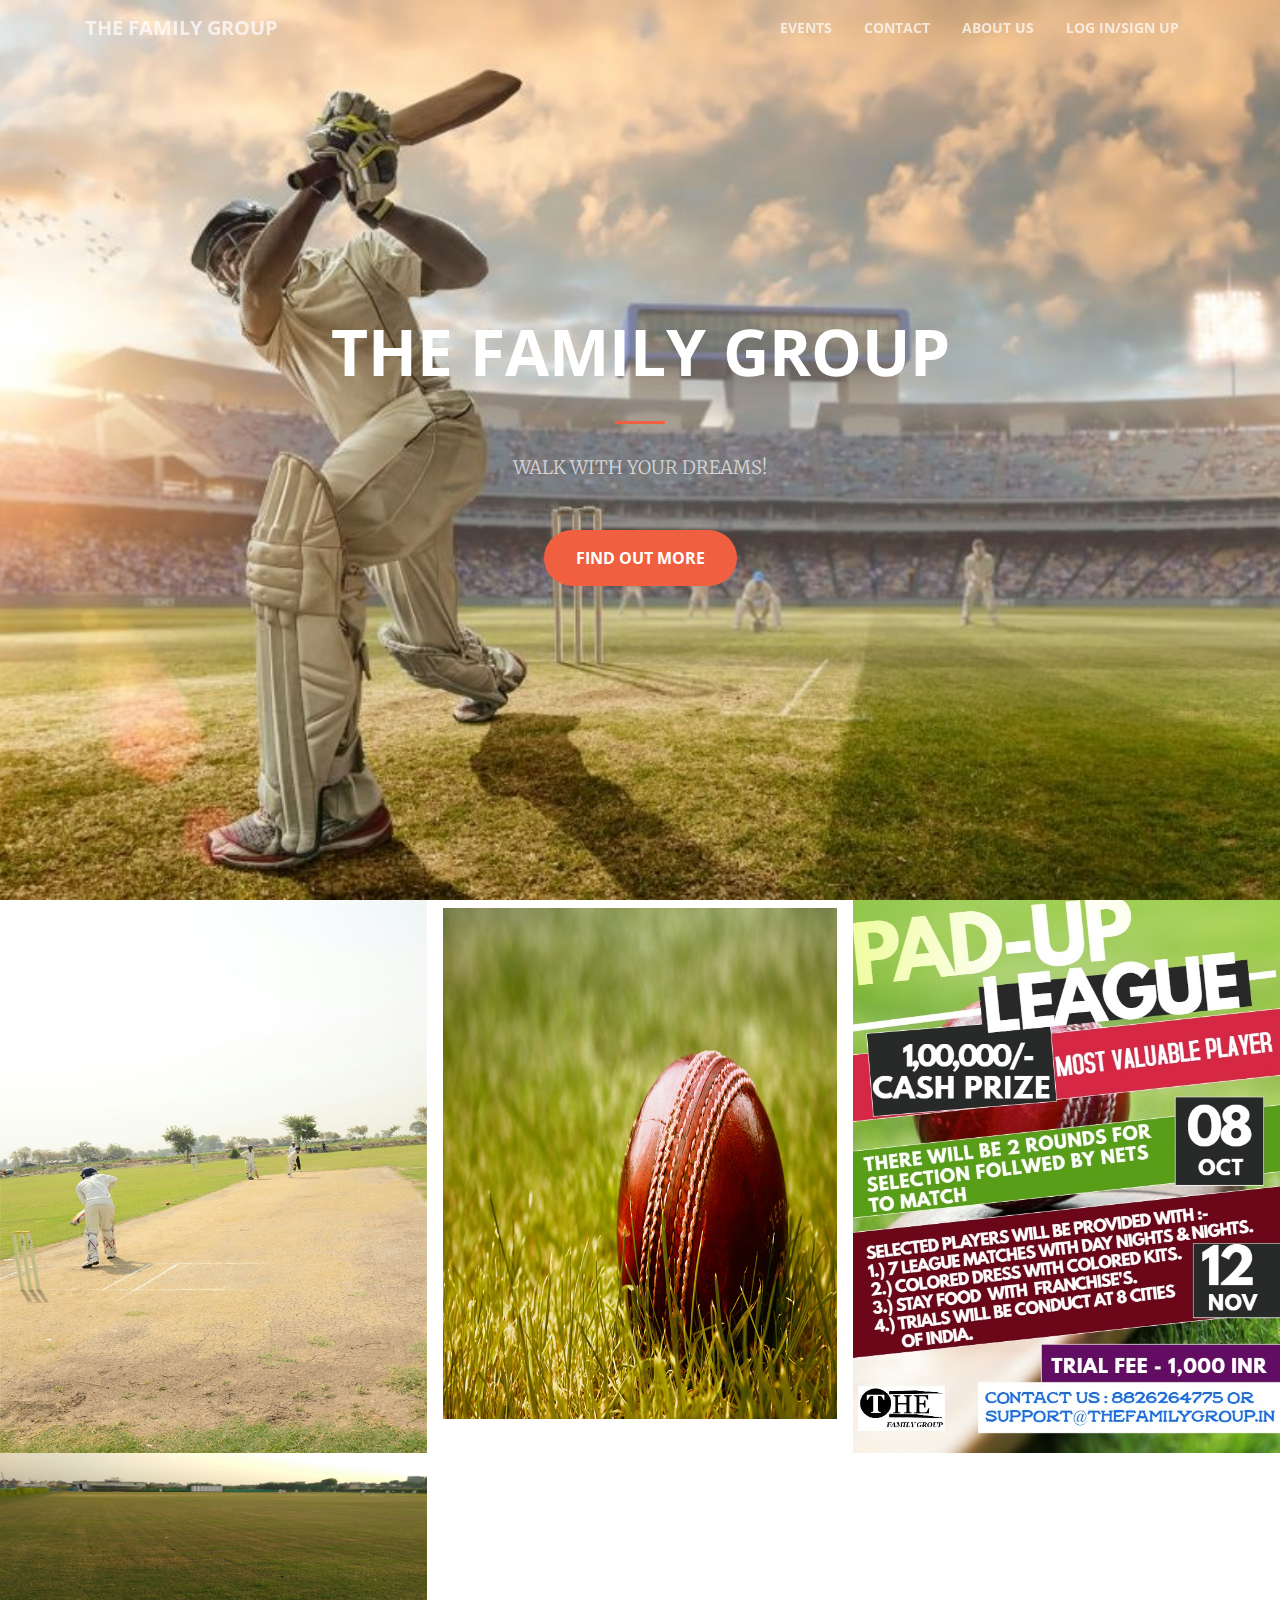
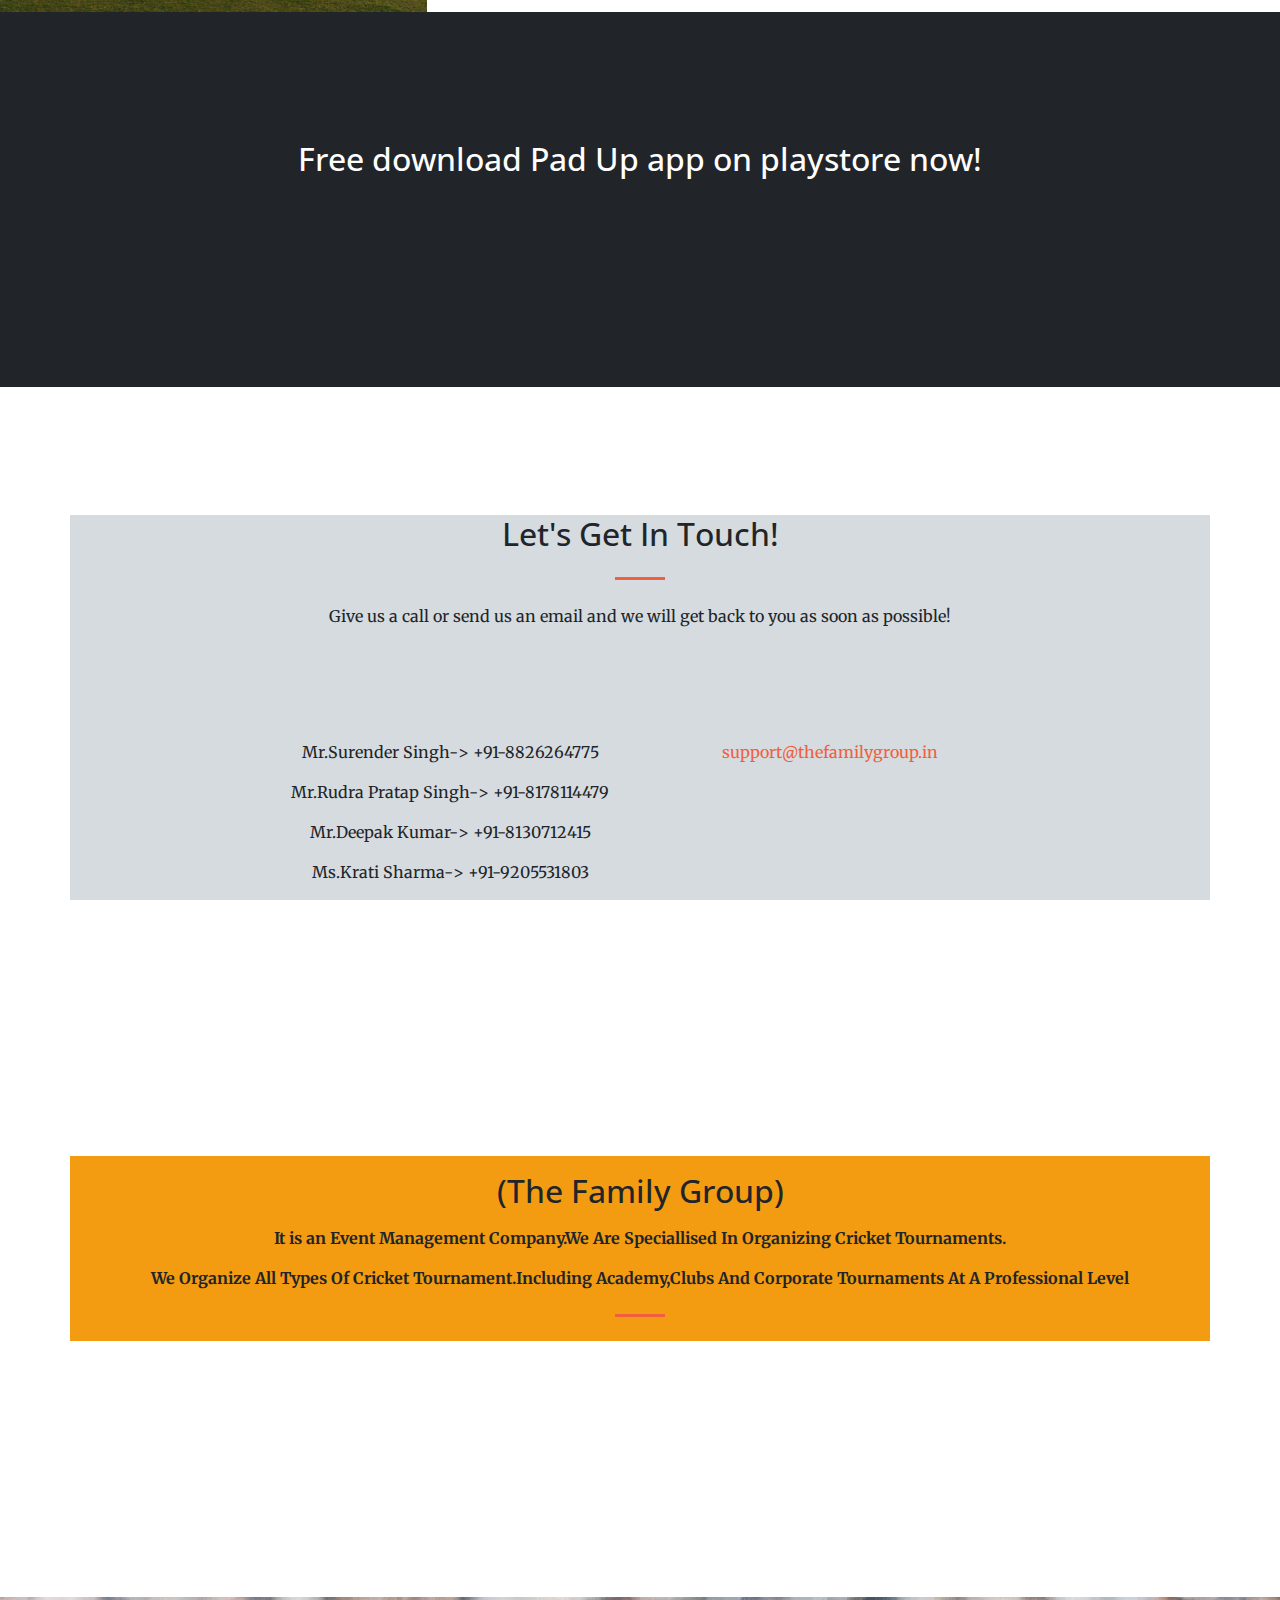
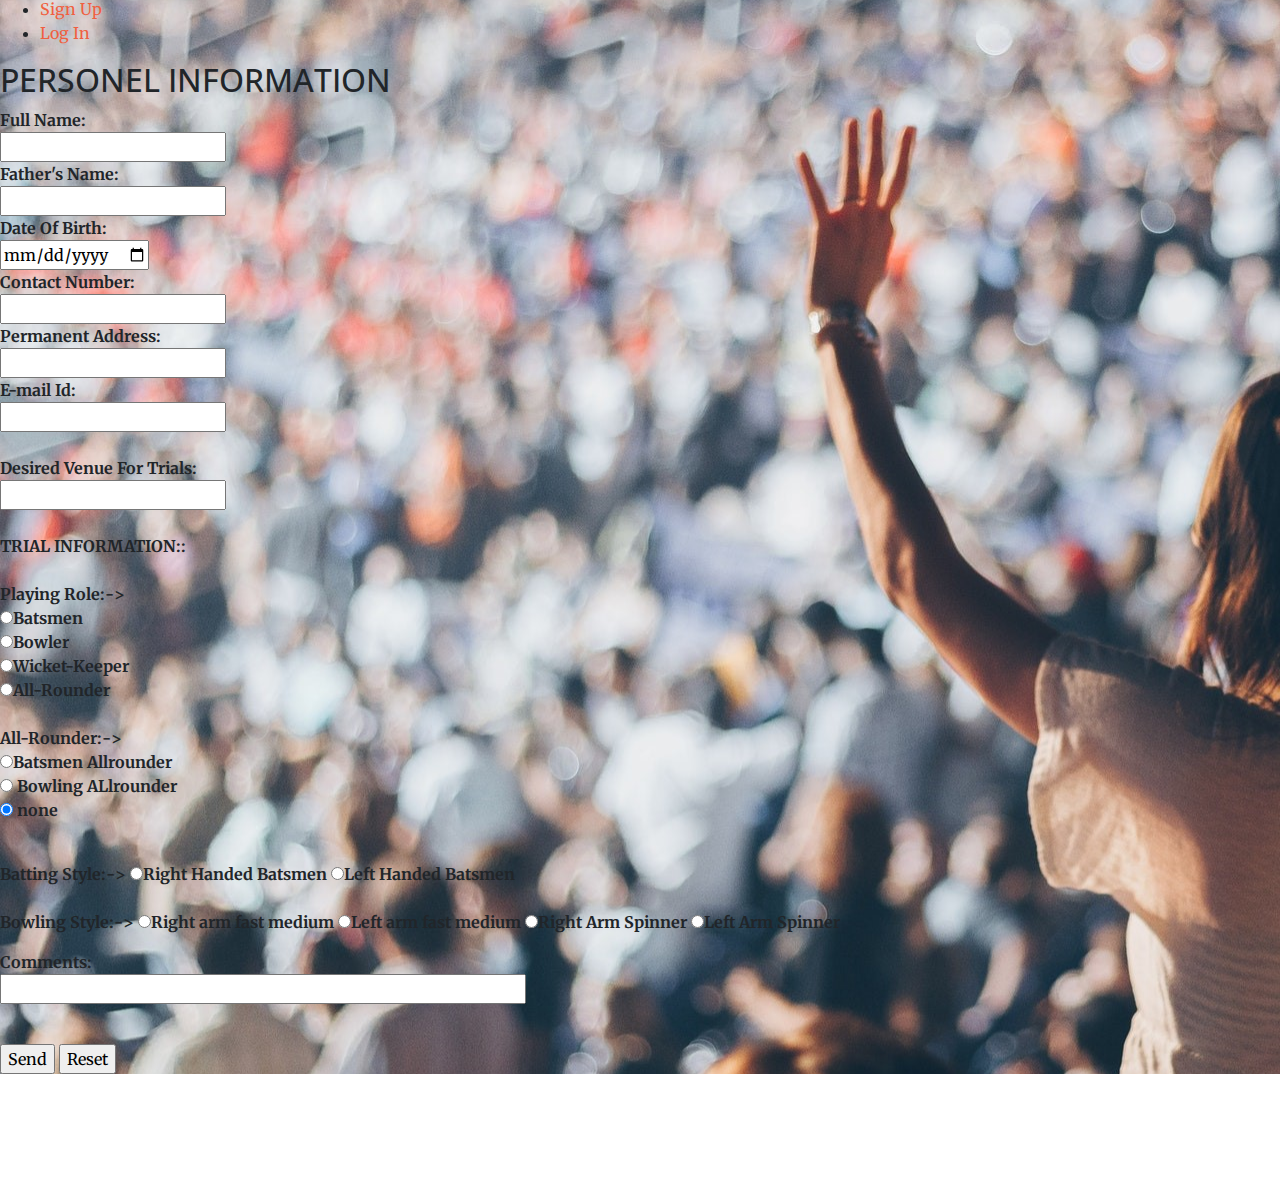
==== index.html @ 202bc067 "siteanalytics" ====
<!DOCTYPE html>
<html lang="en">

  <head>
  <!-- Global site tag (gtag.js) - Google Analytics -->
	<script async src="https://www.googletagmanager.com/gtag/js?id=UA-121089173-1"></script>
	<script>
		window.dataLayer = window.dataLayer || [];
		function gtag(){dataLayer.push(arguments);}
		gtag('js', new Date());

		gtag('config', 'UA-121089173-1');
	</script>

    <meta charset="utf-8">
    <meta name="viewport" content="width=device-width, initial-scale=1, shrink-to-fit=no">
    <meta name="description" content="">
    <meta name="author" content="">

    <title>THE FAMILY GROUP</title>

    <!-- Bootstrap core CSS -->
    <link href="vendor/bootstrap/css/bootstrap.min.css" rel="stylesheet">

    <!-- Custom fonts  -->
    <link href="vendor/font-awesome/css/font-awesome.min.css" rel="stylesheet" type="text/css">
    <link href='https://fonts.googleapis.com/css?family=Open+Sans:300italic,400italic,600italic,700italic,800italic,400,300,600,700,800' rel='stylesheet' type='text/css'>
    <link href='https://fonts.googleapis.com/css?family=Merriweather:400,300,300italic,400italic,700,700italic,900,900italic' rel='stylesheet' type='text/css'>

    <!-- Plugin CSS -->
    <link href="vendor/magnific-popup/magnific-popup.css" rel="stylesheet">

    <!-- Custom styles -->
    <link href="css/creative.min.css" rel="stylesheet">
	<script async src="//pagead2.googlesyndication.com/pagead/js/adsbygoogle.js"></script>
<script>
  (adsbygoogle = window.adsbygoogle || []).push({
    google_ad_client: "ca-pub-3528091563323226",
    enable_page_level_ads: true
  });
</script>

  </head>

  <body id="page-top">

    <!-- Navigation -->
    <nav class="navbar navbar-expand-lg navbar-light fixed-top" id="mainNav">
      <div class="container">
        <a class="navbar-brand js-scroll-trigger" href="#page-top">THE FAMILY GROUP</a>
        <button class="navbar-toggler navbar-toggler-right" type="button" data-toggle="collapse" data-target="#navbarResponsive" aria-controls="navbarResponsive" aria-expanded="false" aria-label="Toggle navigation">
          <span class="navbar-toggler-icon"></span>
        </button>
        <div class="collapse navbar-collapse" id="navbarResponsive">
          <ul class="navbar-nav ml-auto">
          
			<li class="nav-item">
              <a class="nav-link js-scroll-trigger" href="#portfolio">EVENTS</a>
            </li>
			
			 <li class="nav-item">
              <a class="nav-link js-scroll-trigger" href="#contact">CONTACT</a>
            </li>
            <li class="nav-item">
              <a class="nav-link js-scroll-trigger" href="#services">ABOUT US</a>
            </li>
            
           
			<li class="nav-item">
              <a class="nav-link js-scroll-trigger" href="#sign">LOG IN/SIGN UP</a>
            </li>
          </ul>
        </div>
      </div>
    </nav>

    <header class="masthead text-center text-white d-flex">
      <div class="container my-auto">
        <div class="row">
          <div class="col-lg-10 mx-auto">
            <h1 class="text-uppercase">
              <strong>THE FAMILY GROUP</strong>
            </h1>
            <hr>
          </div>
          <div class="col-lg-8 mx-auto">
            <p class="text-faded mb-5">WALK WITH YOUR DREAMS!</p>
            <a class="btn btn-primary btn-xl js-scroll-trigger" href="#about">Find Out More</a>

          </div>
        </div>
      </div>
    </header>

    

    
    <section class="p-0" id="portfolio">
      <div class="container-fluid p-0">
        <div class="row no-gutters popup-gallery">
          <div class="col-lg-4 col-sm-6">
            <a class="portfolio-box" href="img/portfolio/fullsize/1.png">
              <img class="img-fluid" src="img/portfolio/thumbnails/1.png" alt="">
              <div class="portfolio-box-caption">
                <div class="portfolio-box-caption-content">
                  <div class="project-category text-faded">
                    PREVIOUS EVENTS!
                  </div>
                  <div class="project-name">
               
                  </div>
                </div>
              </div>
            </a>
          </div>
          <div class="col-lg-4 col-sm-6">
            <a class="portfolio-box nav-link js-scroll-trigger" href="#sign">
              <img class="img-fluid" src="img/portfolio/thumbnails/2.png" alt="">
              <div class="portfolio-box-caption">
                <div class="portfolio-box-caption-content">
                  <div class="project-category text-faded">
                    PRESENT EVENTS!
                  </div>
                  <div class="project-name">
                    
                  </div>
                </div>
              </div>
            </a>
          </div>
          <div class="col-lg-4 col-sm-6">
            <a class="portfolio-box" href="img/portfolio/fullsize/3.png">
              <img class="img-fluid" src="img/portfolio/thumbnails/3.png" alt="">
              <div class="portfolio-box-caption">
                <div class="portfolio-box-caption-content">
                  <div class="project-category text-faded">
                    UPCOMING EVENTS!
                  </div>
                  <div class="project-name">
             
                  </div>
                </div>
              </div>
            </a>
          </div>
          <div class="col-lg-4 col-sm-6">
            <a class="portfolio-box" href="img/portfolio/fullsize/6.jpg">
              <img class="img-fluid" src="img/portfolio/thumbnails/6.jpg" alt="">
              <div class="portfolio-box-caption">
                <div class="portfolio-box-caption-content">
                  <div class="project-category text-faded">
                    Log In
                  </div>
                  <div class="project-name">
                    Sign up
                  </div>
                </div>
              </div>
            </a>
          </div>
        </div>
      </div>
    </section>

    <section class="bg-dark text-white">
      <div class="container text-center">
        <h2 class="mb-4">Free download Pad Up app on playstore now!</h2>
        <a class="btn btn-light btn-xl sr-button" href="">Download Now!</a>
      </div>
    </section>

    <section id="contact">
      <div class="container" style="background-color:#D6DBDF  ">
        <div class="row">
          <div class="col-lg-8 mx-auto text-center">
            <h2 class="section-heading">Let's Get In Touch!</h2>
            <hr class="my-4">
            <p class="mb-5">Give us a call or send us an email and we will get back to you as soon as possible!</p>
          </div>
        </div>
        <div class="row">
          <div class="col-lg-4 ml-auto text-center">
            <i class="fa fa-phone fa-3x mb-3 sr-contact"></i>
            <p>Mr.Surender Singh-> +91-8826264775</p>
			<p>Mr.Rudra Pratap Singh-> +91-8178114479</p>
			<p>Mr.Deepak Kumar-> +91-8130712415</p>
			<p>Ms.Krati Sharma-> +91-9205531803</p>
          </div>
          <div class="col-lg-4 mr-auto text-center">
            <i class="fa fa-envelope-o fa-3x mb-3 sr-contact"></i>
            <p>
              <a href="mailto:your-email@your-domain.com">support@thefamilygroup.in</a>
            </p>
          </div>
        </div>
      </div>
    </section>
	
	<section id="services">
      <div class="container" style="background-color:#F39C12  ">
        <div class="row">
          <div class="col-lg-12 text-center">
           <p> <h2 class="section-heading">(The Family Group)</h2></p>
		   <p><b>It is an Event Management Company.We Are Speciallised In Organizing Cricket Tournaments.</b></p>
		   	   <p><b>We Organize All Types Of Cricket Tournament.Including Academy,Clubs And Corporate Tournaments At A Professional Level</b></p>
            <hr class="my-4">
          </div>
        </div>
      </div>
	  </section>
	

	 <section id="sign">
      <div class="form" style="background-image:url('img/pix.jpg');width:100%;height:100%;">
       

      <ul class="tab-group">
        <li class="tab active"><a href="#signup">Sign Up</a></li>
        <li class="tab"><a href="#login">Log In</a></li>
      </ul>
      
     
		  
		  <form method="post" action="https://formspree.io/ersamrawat@gmail.com" >
		  <h2> PERSONEL INFORMATION</H2>
<b>Full Name:</b><br>
<input type="text" name="Name"><br>
<b>Father's Name:</b><br>
<input type="text" name="Father's name"><br>
<b>Date Of Birth:</b><br>
<input type="date" name="D.O.B"><br>
<b>Contact Number:</b><br>
<input type="number" name="Contact"><br>
<b>Permanent Address:</b><br>
<input type="text" name="Address"><br>
<b>E-mail Id:</b><br>
<input type="text" name="_replyto"><br>
<BR>

<b>Desired Venue For Trials:</b><br>
<input type="text" name="Desired Venue"><br>
<br>


<b>TRIAL INFORMATION::</B>
<BR>
<BR>
<B>Playing Role:-></b><br>
<input type="radio" name="Playing Role" value="Batsmen"><b>Batsmen</b><br>
<input type="radio" name="Playing Role" value="Bowler"><b>Bowler</b><br>
<input type="radio" name="Playing Role" value="Wicket-Keeper"><b>Wicket-Keeper</b><br>
<input type="radio" name="Playing Role" value="All-Rounder"><b>All-Rounder</b>


<p>
<br>
<b>All-Rounder:-></b><br>
   <input type="radio" name="All round Role" value="Batsmen Allrounder"><b>Batsmen Allrounder</b><br>
  <input type="radio" name="All round Role" value="Bowler Allrounder" checked><b> Bowling ALlrounder</b><br>
    <input type="radio" name="All round Role" value="none" checked><b> none</b><br>
	</p>
	<br>



<b>Batting Style:-></b>
<input type="radio" name="Batting Style" value="Right Handed Batsmen"><b>Right Handed Batsmen</b>
<input type="radio" name="Batting Style" value="Left Handed Batsmen"><b>Left Handed Batsmen</b><br>
<p>
<br>
<b>Bowling Style:-></b>
<input type="radio" name="Bowling Style" value="Right arm fast medium"><b>Right arm fast medium</b>
<input type="radio" name="Bowling Style" value="Left arm fast medium"><b>Left arm fast medium</b>
<input type="radio" name="Bowling Style" value="Right Arm Spinner"><b>Right Arm Spinner</b>
<input type="radio" name="Bowling Style" value="Left Arm Spinner"><b>Left Arm Spinner</b>
</P>



<p>
<b>Comments:</b><br>
<input type="text" name="Comments" size="50"><br><br></p>
<input type="submit" value="Send">
<input type="reset" value="Reset">
</form>
          

    </section>

    <!-- Bootstrap core JavaScript -->
    <script src="vendor/jquery/jquery.min.js"></script>
    <script src="vendor/bootstrap/js/bootstrap.bundle.min.js"></script>

    <!-- Plugin JavaScript -->
    <script src="vendor/jquery-easing/jquery.easing.min.js"></script>
    <script src="vendor/scrollreveal/scrollreveal.min.js"></script>
    <script src="vendor/magnific-popup/jquery.magnific-popup.min.js"></script>

    <!-- Custom scripts for this template -->
    <script src="js/creative.min.js"></script>

  </body>

</html>
---- css/creative.min.css ----
body,html{width:100%;height:100%}body{font-family:Merriweather,'Helvetica Neue',Arial,sans-serif}hr{max-width:50px;border-width:3px;border-color:#f05f40}hr.light{border-color:#fff}a{color:#f05f40;-webkit-transition:all .2s;-moz-transition:all .2s;transition:all .2s}a:hover{color:#f05f40}h1,h2,h3,h4,h5,h6{font-family:'Open Sans','Helvetica Neue',Arial,sans-serif}.bg-primary{background-color:#f05f40!important}.bg-dark{background-color:#212529!important}.text-faded{color:rgba(255,255,255,.7)}section{padding:8rem 0}.section-heading{margin-top:0}::-moz-selection{color:#fff;background:#212529;text-shadow:none}::selection{color:#fff;background:#212529;text-shadow:none}img::selection{color:#fff;background:0 0}img::-moz-selection{color:#fff;background:0 0}#mainNav{border-bottom:1px solid rgba(33,37,41,.1);background-color:#fff;font-family:'Open Sans','Helvetica Neue',Arial,sans-serif;-webkit-transition:all .2s;-moz-transition:all .2s;transition:all .2s}#mainNav .navbar-brand{font-weight:700;text-transform:uppercase;color:#f05f40;font-family:'Open Sans','Helvetica Neue',Arial,sans-serif}#mainNav .navbar-brand:focus,#mainNav .navbar-brand:hover{color:#f05f40}#mainNav .navbar-nav>li.nav-item>a.nav-link,#mainNav .navbar-nav>li.nav-item>a.nav-link:focus{font-size:.9rem;font-weight:700;text-transform:uppercase;color:#212529}#mainNav .navbar-nav>li.nav-item>a.nav-link:focus:hover,#mainNav .navbar-nav>li.nav-item>a.nav-link:hover{color:#f05f40}#mainNav .navbar-nav>li.nav-item>a.nav-link.active,#mainNav .navbar-nav>li.nav-item>a.nav-link:focus.active{color:#f05f40!important;background-color:transparent}#mainNav .navbar-nav>li.nav-item>a.nav-link.active:hover,#mainNav .navbar-nav>li.nav-item>a.nav-link:focus.active:hover{background-color:transparent}@media (min-width:992px){#mainNav{border-color:transparent;background-color:transparent}#mainNav .navbar-brand{color:rgba(255,255,255,.7)}#mainNav .navbar-brand:focus,#mainNav .navbar-brand:hover{color:#fff}#mainNav .navbar-nav>li.nav-item>a.nav-link{padding:.5rem 1rem}#mainNav .navbar-nav>li.nav-item>a.nav-link,#mainNav .navbar-nav>li.nav-item>a.nav-link:focus{color:rgba(255,255,255,.7)}#mainNav .navbar-nav>li.nav-item>a.nav-link:focus:hover,#mainNav .navbar-nav>li.nav-item>a.nav-link:hover{color:#fff}#mainNav.navbar-shrink{border-bottom:1px solid rgba(33,37,41,.1);background-color:#fff}#mainNav.navbar-shrink .navbar-brand{color:#f05f40}#mainNav.navbar-shrink .navbar-brand:focus,#mainNav.navbar-shrink .navbar-brand:hover{color:#f05f40}#mainNav.navbar-shrink .navbar-nav>li.nav-item>a.nav-link,#mainNav.navbar-shrink .navbar-nav>li.nav-item>a.nav-link:focus{color:#212529}#mainNav.navbar-shrink .navbar-nav>li.nav-item>a.nav-link:focus:hover,#mainNav.navbar-shrink .navbar-nav>li.nav-item>a.nav-link:hover{color:#f05f40}}header.masthead{padding-top:10rem;padding-bottom:calc(10rem - 56px);background-image:url(../img/header.jpg);background-position:center center;-webkit-background-size:cover;-moz-background-size:cover;-o-background-size:cover;background-size:cover}header.masthead hr{margin-top:30px;margin-bottom:30px}header.masthead h1{font-size:2rem}header.masthead p{font-weight:300}@media (min-width:768px){header.masthead p{font-size:1.15rem}}@media (min-width:992px){header.masthead{height:100vh;min-height:650px;padding-top:0;padding-bottom:0}header.masthead h1{font-size:3rem}}@media (min-width:1200px){header.masthead h1{font-size:4rem}}.service-box{max-width:400px}.portfolio-box{position:relative;display:block;max-width:650px;margin:0 auto}.portfolio-box .portfolio-box-caption{position:absolute;bottom:0;display:block;width:100%;height:100%;text-align:center;opacity:0;color:#fff;background:rgba(240,95,64,.9);-webkit-transition:all .2s;-moz-transition:all .2s;transition:all .2s}.portfolio-box .portfolio-box-caption .portfolio-box-caption-content{position:absolute;top:50%;width:100%;transform:translateY(-50%);text-align:center}.portfolio-box .portfolio-box-caption .portfolio-box-caption-content .project-category,.portfolio-box .portfolio-box-caption .portfolio-box-caption-content .project-name{padding:0 15px;font-family:'Open Sans','Helvetica Neue',Arial,sans-serif}.portfolio-box .portfolio-box-caption .portfolio-box-caption-content .project-category{font-size:14px;font-weight:600;text-transform:uppercase}.portfolio-box .portfolio-box-caption .portfolio-box-caption-content .project-name{font-size:18px}.portfolio-box:hover .portfolio-box-caption{opacity:1}.portfolio-box:focus{outline:0}@media (min-width:768px){.portfolio-box .portfolio-box-caption .portfolio-box-caption-content .project-category{font-size:16px}.portfolio-box .portfolio-box-caption .portfolio-box-caption-content .project-name{font-size:22px}}.text-primary{color:#f05f40!important}.btn{font-weight:700;text-transform:uppercase;border:none;border-radius:300px;font-family:'Open Sans','Helvetica Neue',Arial,sans-serif}.btn-xl{padding:1rem 2rem}.btn-primary{background-color:#f05f40;border-color:#f05f40}.btn-primary:active,.btn-primary:focus,.btn-primary:hover{color:#fff;background-color:#ee4b28!important}.btn-primary:active,.btn-primary:focus{box-shadow:0 0 0 .2rem rgba(240,95,64,.5)!important}
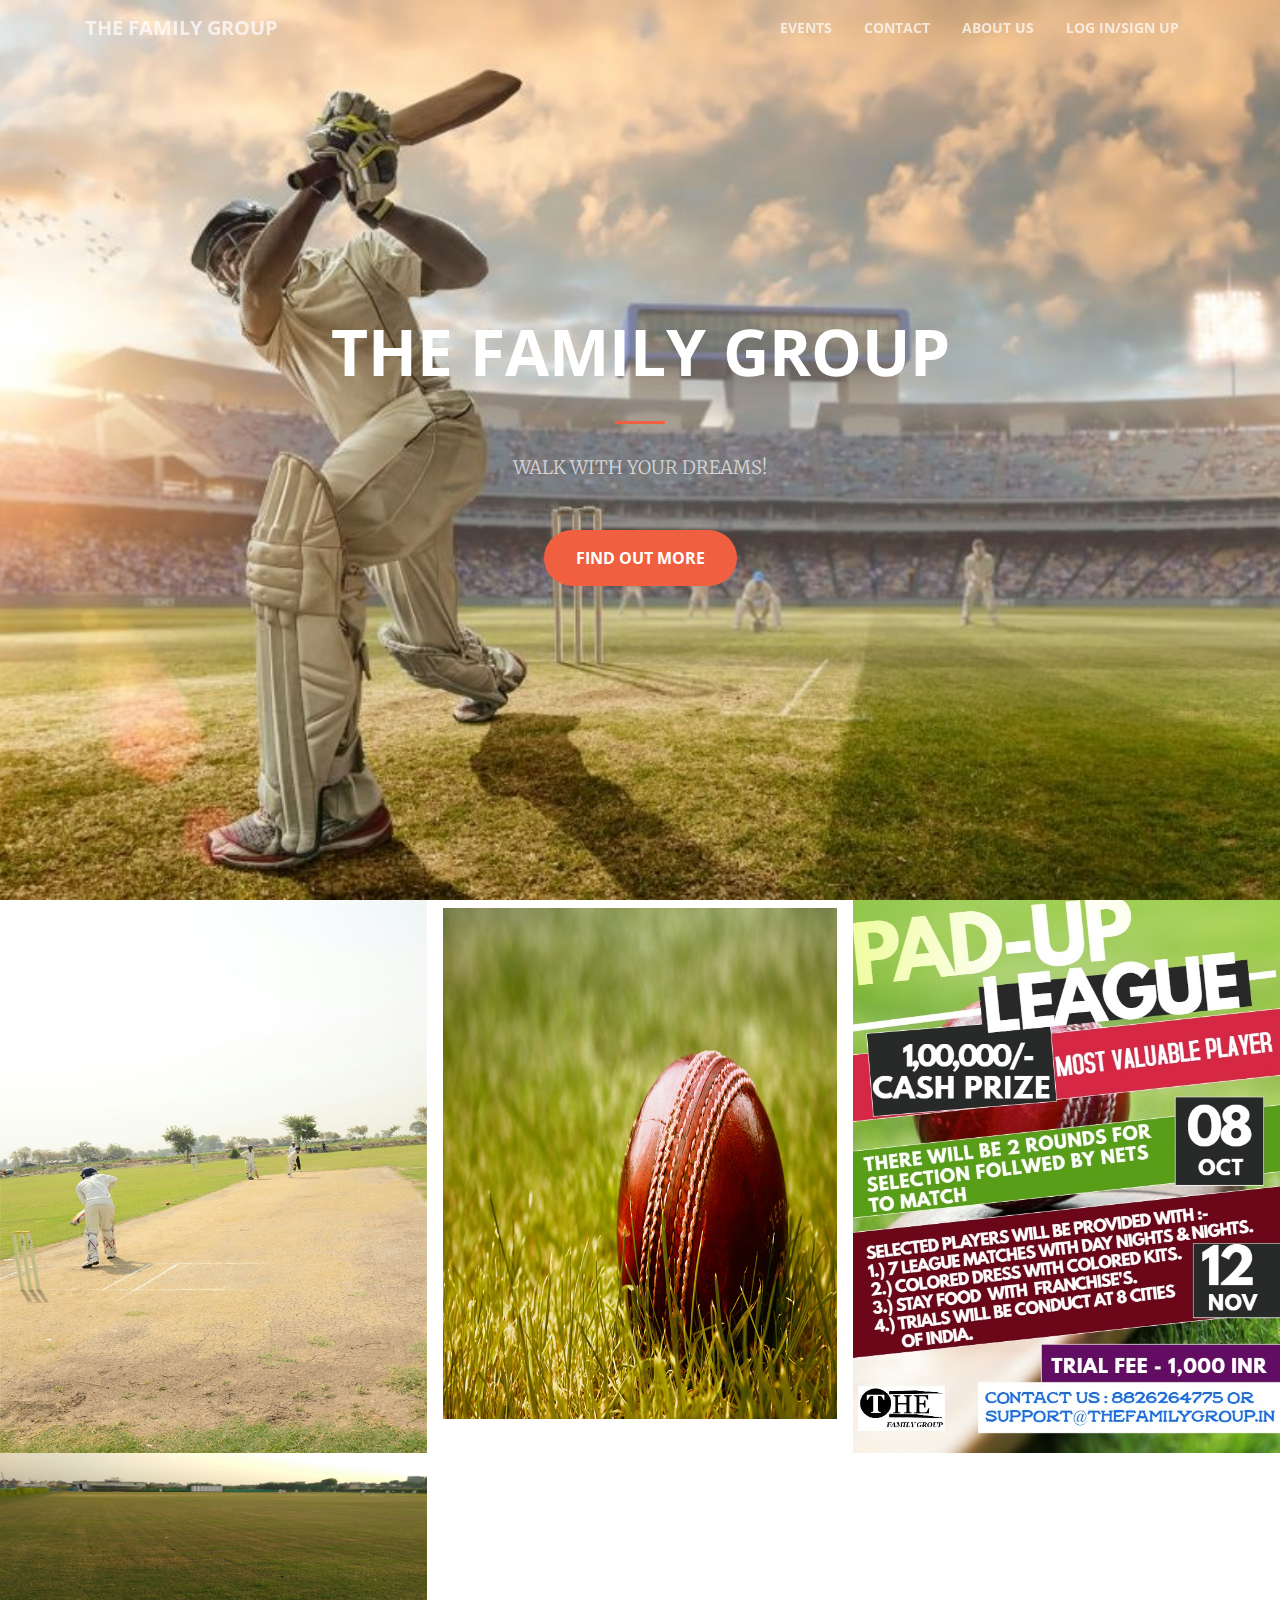
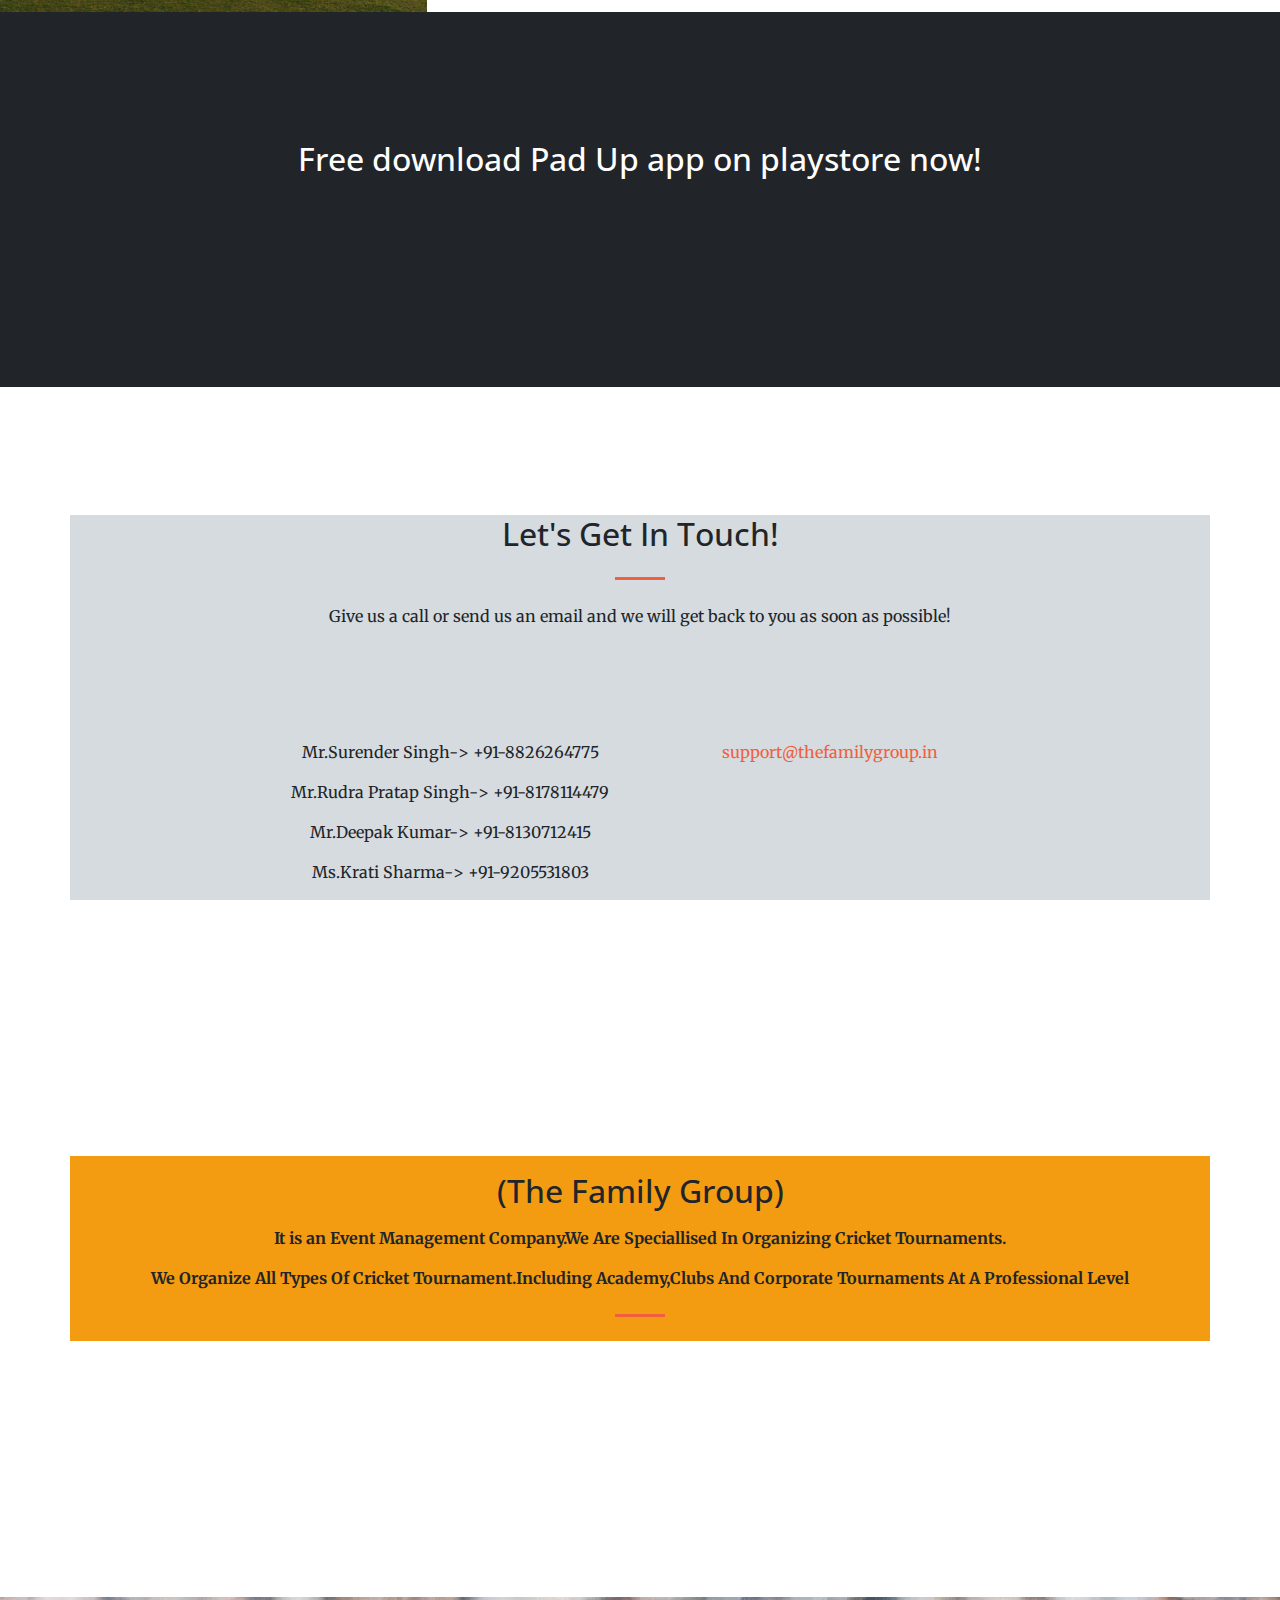
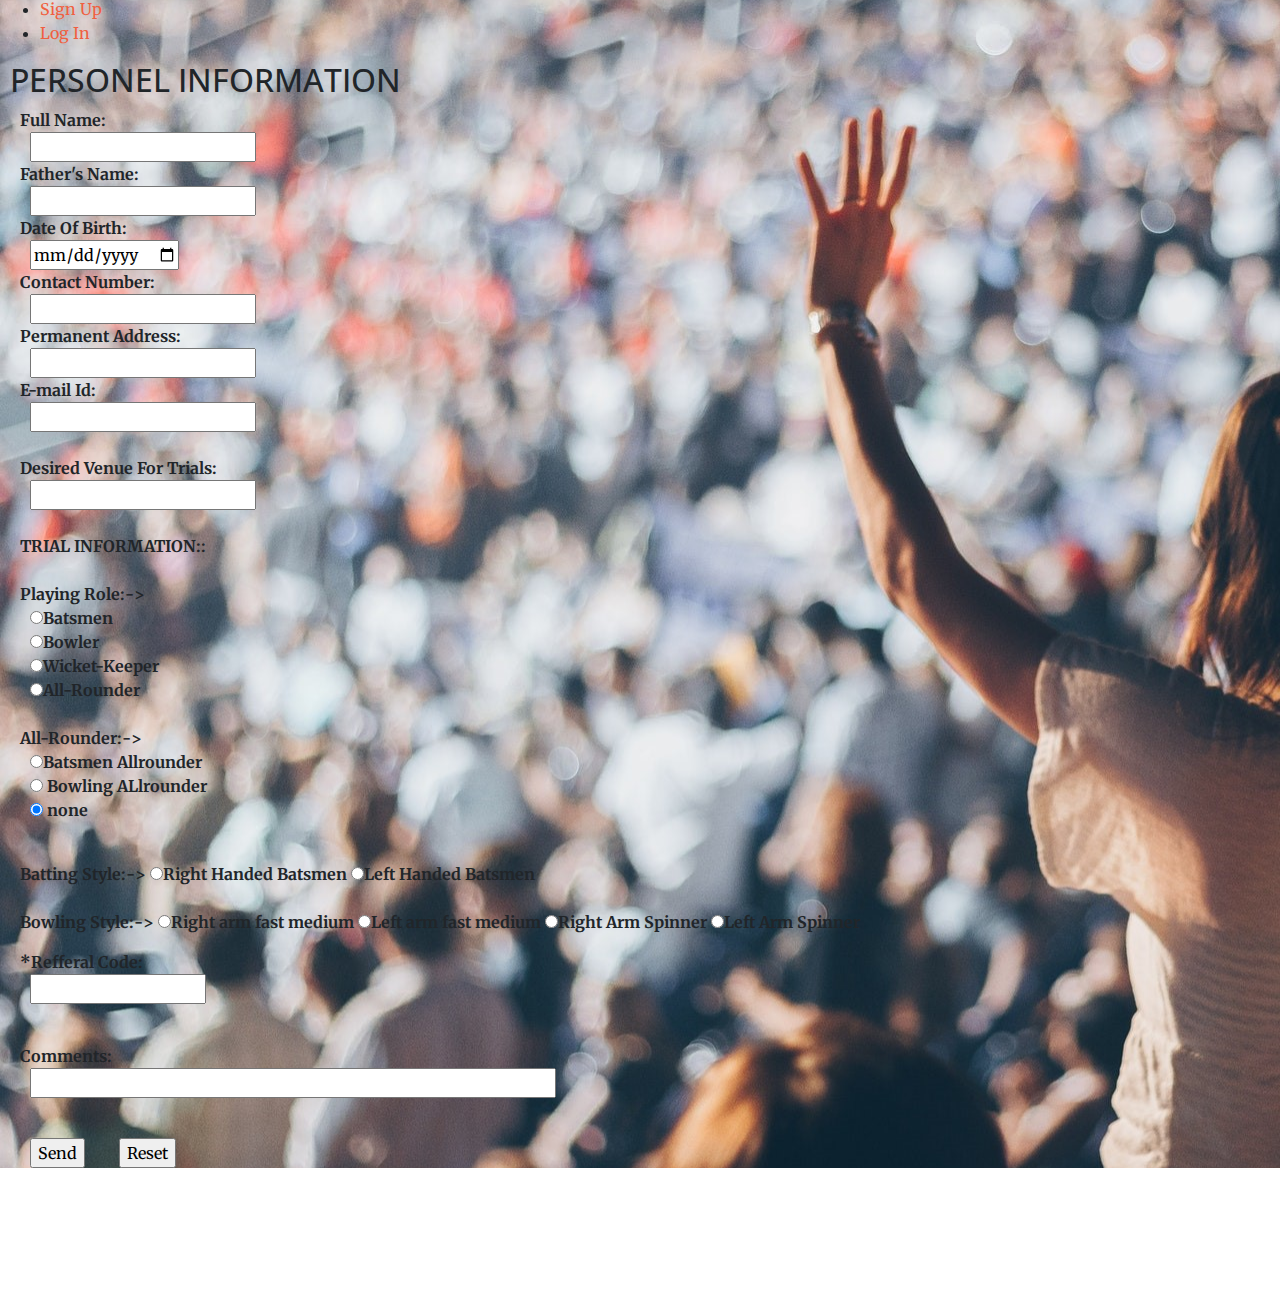
==== commit e776a59b: "referalcodeupdate" ====
--- a/index.html
+++ b/index.html
@@ -3,6 +3,7 @@
 <html lang="en">
 
   <head>
+  <meta name="google-site-verification" content="Bz1xbDEUN2x4u8_cdzsS9X_2fEYzq78G2FIHJF-pLUI" />
   <!-- Global site tag (gtag.js) - Google Analytics -->
 	<script async src="https://www.googletagmanager.com/gtag/js?id=UA-121089173-1"></script>
 	<script>
@@ -223,66 +224,69 @@
      
 		  
 		  <form method="post" action="https://formspree.io/ersamrawat@gmail.com" >
-		  <h2> PERSONEL INFORMATION</H2>
-<b>Full Name:</b><br>
-<input type="text" name="Name"><br>
-<b>Father's Name:</b><br>
-<input type="text" name="Father's name"><br>
-<b>Date Of Birth:</b><br>
-<input type="date" name="D.O.B"><br>
-<b>Contact Number:</b><br>
-<input type="number" name="Contact"><br>
-<b>Permanent Address:</b><br>
-<input type="text" name="Address"><br>
-<b>E-mail Id:</b><br>
-<input type="text" name="_replyto"><br>
+		  <h2 style="margin-left:10px;"> PERSONEL INFORMATION</H2>
+<b style="margin-left:20px;">Full Name:</b><br>
+<input style="margin-left:30px;" type="text" name="Name"><br>
+<b style="margin-left:20px;">Father's Name:</b><br>
+<input style="margin-left:30px;" type="text" name="Father's name"><br>
+<b style="margin-left:20px;">Date Of Birth:</b><br>
+<input style="margin-left:30px;" type="date" name="D.O.B"><br>
+<b style="margin-left:20px;">Contact Number:</b><br>
+<input style="margin-left:30px;" type="number" name="Contact"><br>
+<b style="margin-left:20px;">Permanent Address:</b><br>
+<input style="margin-left:30px;" type="text" name="Address"><br>
+<b style="margin-left:20px;">E-mail Id:</b><br>
+<input style="margin-left:30px;" type="text" name="_replyto"><br>
 <BR>
 
-<b>Desired Venue For Trials:</b><br>
-<input type="text" name="Desired Venue"><br>
+<b style="margin-left:20px;">Desired Venue For Trials:</b><br>
+<input style="margin-left:30px;" type="text" name="Desired Venue"><br>
 <br>
 
 
-<b>TRIAL INFORMATION::</B>
+<b style="margin-left:20px;">TRIAL INFORMATION::</B>
 <BR>
 <BR>
-<B>Playing Role:-></b><br>
-<input type="radio" name="Playing Role" value="Batsmen"><b>Batsmen</b><br>
-<input type="radio" name="Playing Role" value="Bowler"><b>Bowler</b><br>
-<input type="radio" name="Playing Role" value="Wicket-Keeper"><b>Wicket-Keeper</b><br>
-<input type="radio" name="Playing Role" value="All-Rounder"><b>All-Rounder</b>
+<B style="margin-left:20px;">Playing Role:-></b><br>
+<input style="margin-left:30px;" type="radio" name="Playing Role" value="Batsmen"><b>Batsmen</b><br>
+<input style="margin-left:30px;" type="radio" name="Playing Role" value="Bowler"><b>Bowler</b><br>
+<input style="margin-left:30px;" type="radio" name="Playing Role" value="Wicket-Keeper"><b>Wicket-Keeper</b><br>
+<input style="margin-left:30px;" type="radio" name="Playing Role" value="All-Rounder"><b>All-Rounder</b>
 
 
 <p>
 <br>
-<b>All-Rounder:-></b><br>
-   <input type="radio" name="All round Role" value="Batsmen Allrounder"><b>Batsmen Allrounder</b><br>
-  <input type="radio" name="All round Role" value="Bowler Allrounder" checked><b> Bowling ALlrounder</b><br>
-    <input type="radio" name="All round Role" value="none" checked><b> none</b><br>
+<b style="margin-left:20px;">All-Rounder:-></b><br>
+   <input style="margin-left:30px;" type="radio" name="All round Role" value="Batsmen Allrounder"><b>Batsmen Allrounder</b><br>
+  <input style="margin-left:30px;" type="radio" name="All round Role" value="Bowler Allrounder" checked><b> Bowling ALlrounder</b><br>
+    <input style="margin-left:30px;" type="radio" name="All round Role" value="none" checked><b> none</b><br>
 	</p>
 	<br>
 
 
 
-<b>Batting Style:-></b>
+<b style="margin-left:20px;">Batting Style:-></b>
 <input type="radio" name="Batting Style" value="Right Handed Batsmen"><b>Right Handed Batsmen</b>
 <input type="radio" name="Batting Style" value="Left Handed Batsmen"><b>Left Handed Batsmen</b><br>
 <p>
 <br>
-<b>Bowling Style:-></b>
+<b style="margin-left:20px;">Bowling Style:-></b>
 <input type="radio" name="Bowling Style" value="Right arm fast medium"><b>Right arm fast medium</b>
 <input type="radio" name="Bowling Style" value="Left arm fast medium"><b>Left arm fast medium</b>
 <input type="radio" name="Bowling Style" value="Right Arm Spinner"><b>Right Arm Spinner</b>
 <input type="radio" name="Bowling Style" value="Left Arm Spinner"><b>Left Arm Spinner</b>
 </P>
 
-
-
 <p>
-<b>Comments:</b><br>
-<input type="text" name="Comments" size="50"><br><br></p>
-<input type="submit" value="Send">
-<input type="reset" value="Reset">
+<b style="margin-left:20px;">*Refferal Code:</b><br>
+<input style="margin-left:30px;" type="text" name="RefferalCode" size="15" required>
+<br>
+<br></p>
+<p>
+<b style="margin-left:20px;">Comments:</b><br>
+<input style="margin-left:30px;" type="text" name="Comments" size="50"><br><br></p>
+<input style="margin-left:30px;" type="submit" value="Send">
+<input style="margin-left:30px;" type="reset" value="Reset">
 </form>
           
 
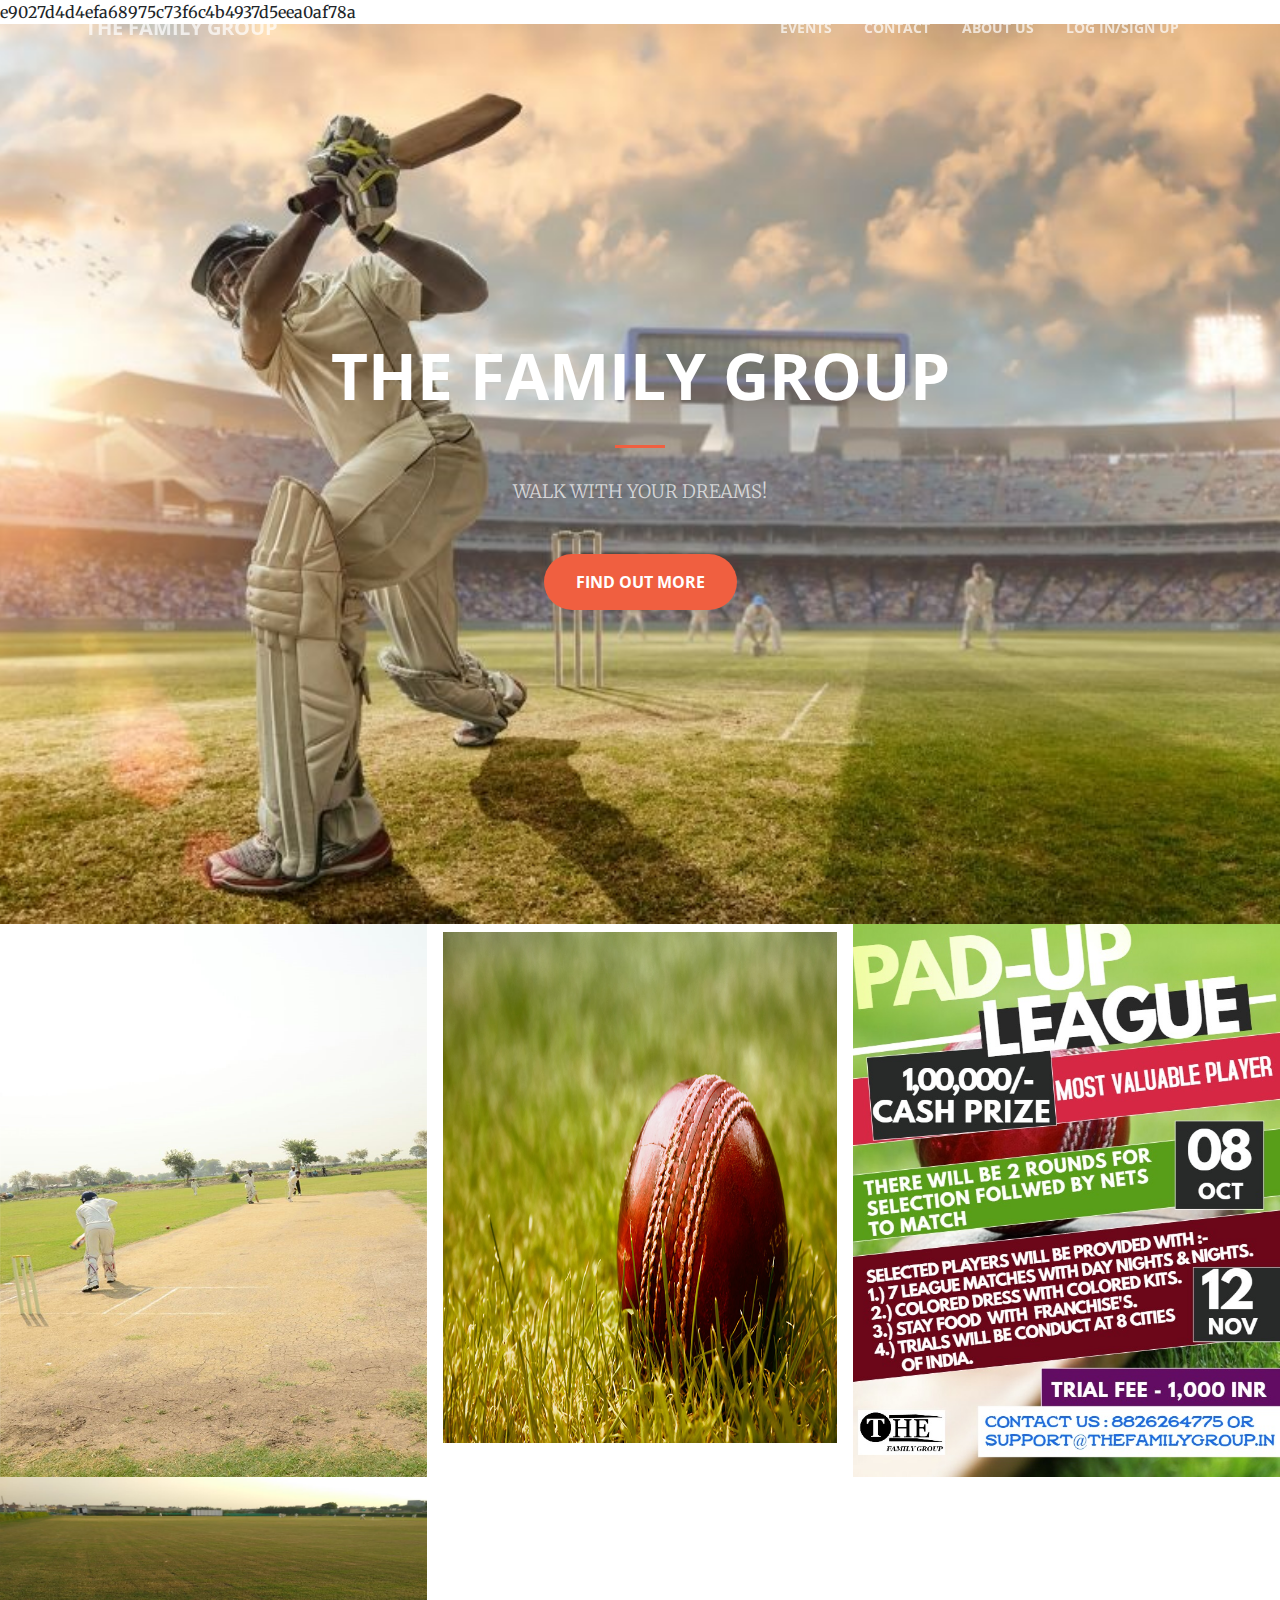
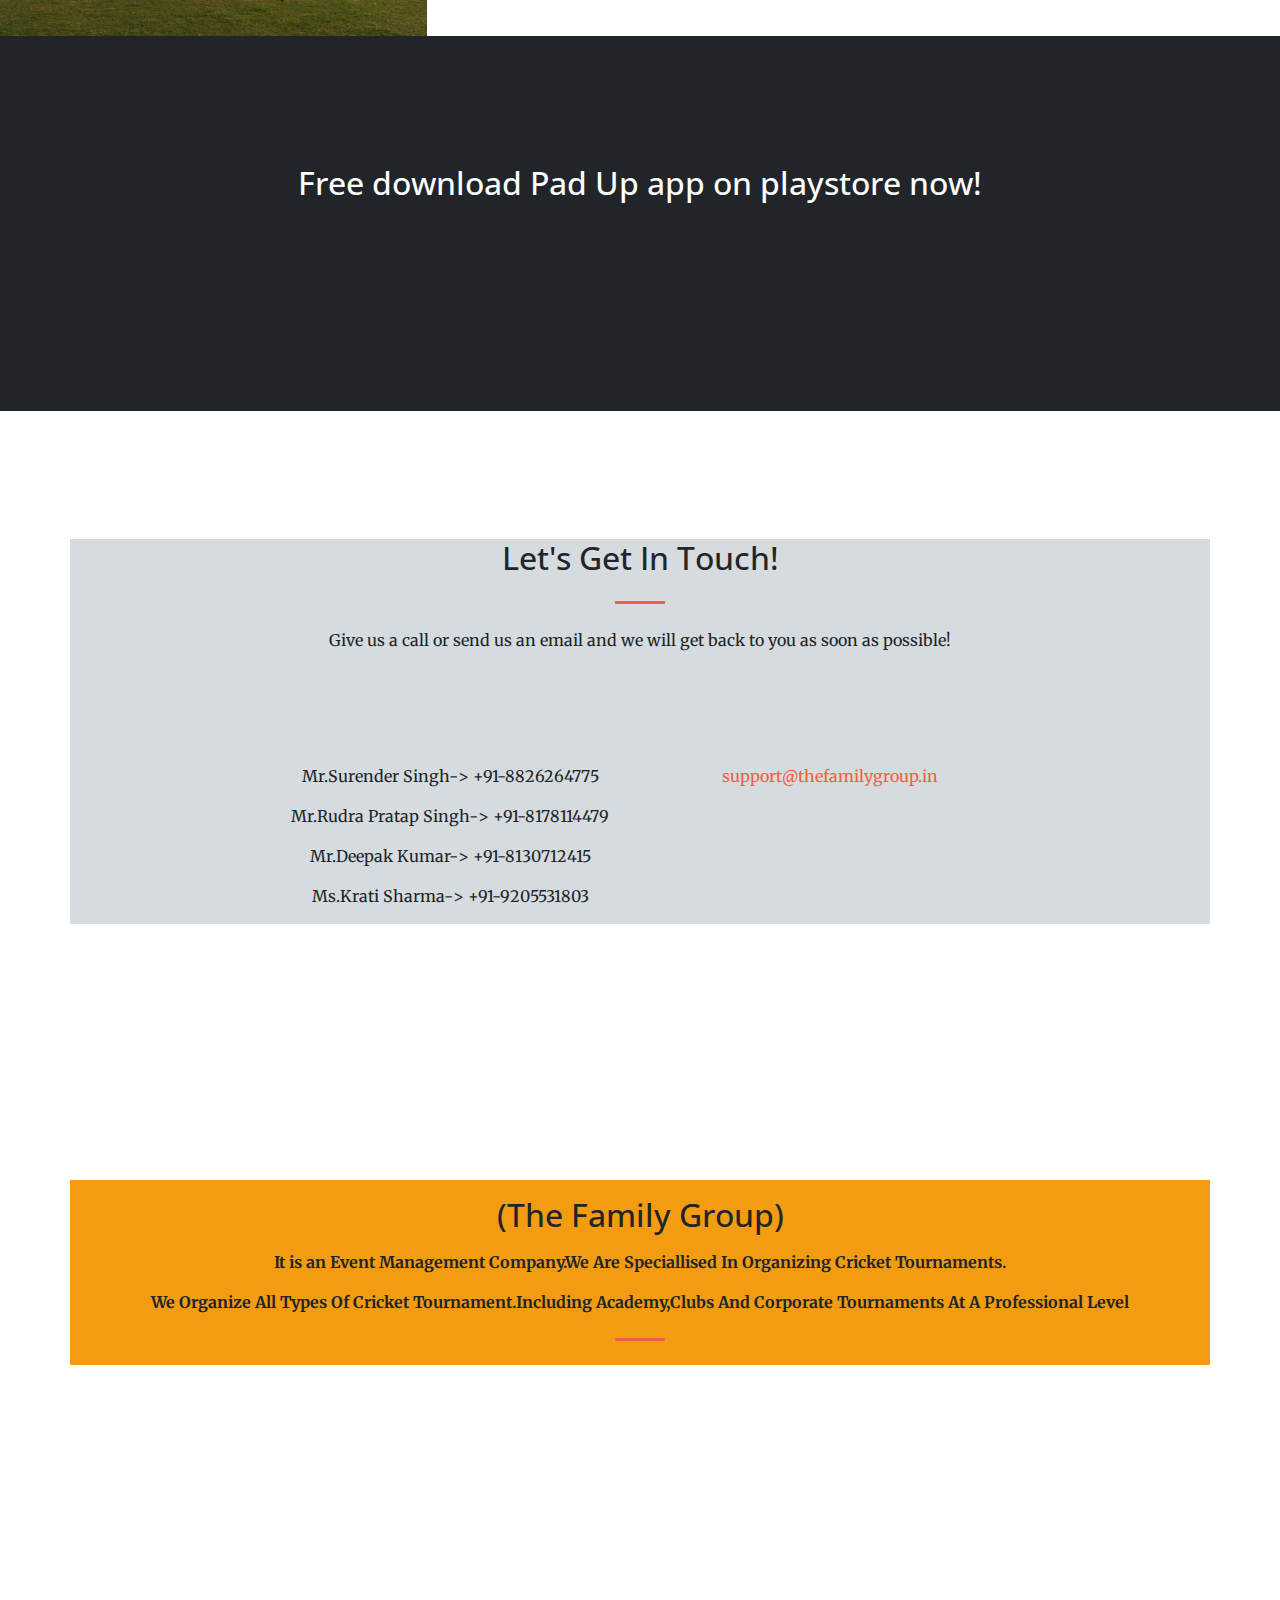
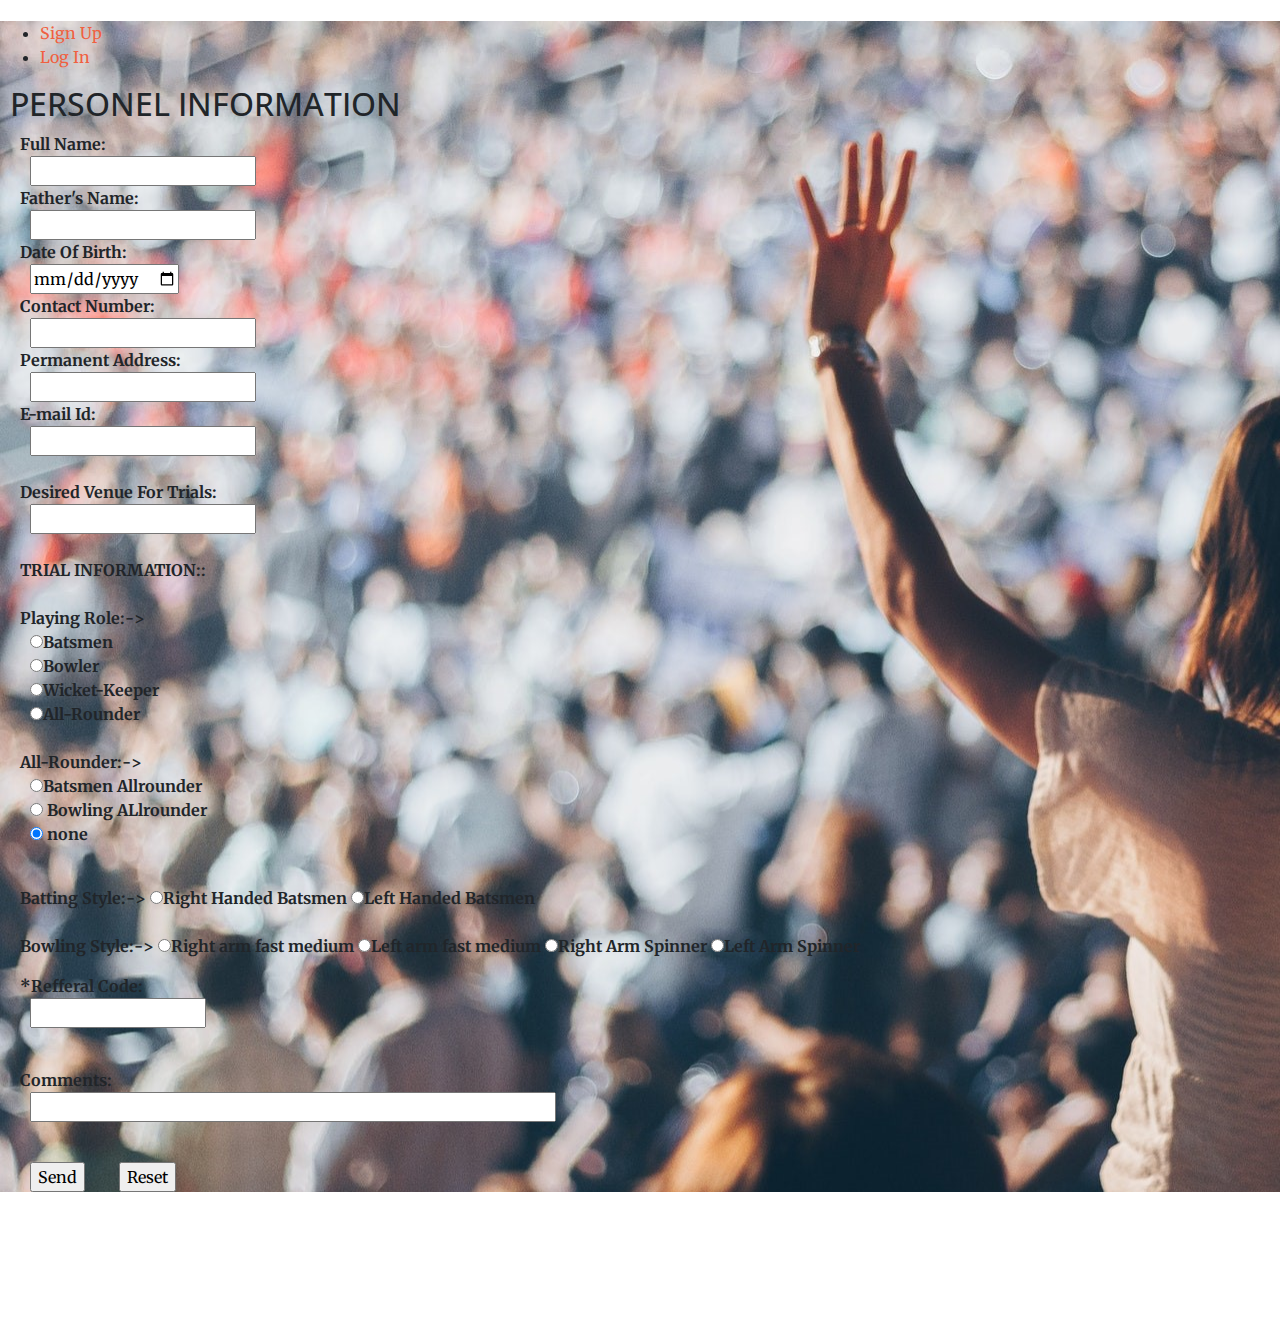
==== commit b5e0925b: "code" ====
--- a/index.html
+++ b/index.html
@@ -3,6 +3,7 @@
 <html lang="en">
 
   <head>
+  e9027d4d4efa68975c73f6c4b4937d5eea0af78a
   <meta name="google-site-verification" content="Bz1xbDEUN2x4u8_cdzsS9X_2fEYzq78G2FIHJF-pLUI" />
   <!-- Global site tag (gtag.js) - Google Analytics -->
 	<script async src="https://www.googletagmanager.com/gtag/js?id=UA-121089173-1"></script>
@@ -210,6 +211,28 @@
         </div>
       </div>
 	  </section>
+	  <script type="text/javascript">
+				sa_client = "caab5cd86096bddfeb203c1905bd6e89";
+				sa_code = "4338d2e15fee7bfa6392e73e4e9b7615";
+				sa_protocol = ("https:"==document.location.protocol)?"https":"http";
+				sa_pline = "0";
+				sa_maxads = "2";
+				sa_bgcolor = "DDDDFF";
+				sa_bordercolor = "9999BB";
+				sa_superbordercolor = "9999BB";
+				sa_linkcolor = "000000";
+				sa_desccolor = "F05F40";
+				sa_urlcolor = "008000";
+				sa_b = "0";
+				sa_format = "banner_728x90_2";
+				sa_width = "728";
+				sa_height = "90";
+				sa_location = "0";
+				sa_radius = "0";
+				sa_borderwidth = "1";
+				sa_font = "0";
+</script>
+<script type="text/javascript" src="//sa.entireweb.com/sense2.js"></script>
 	
 
 	 <section id="sign">
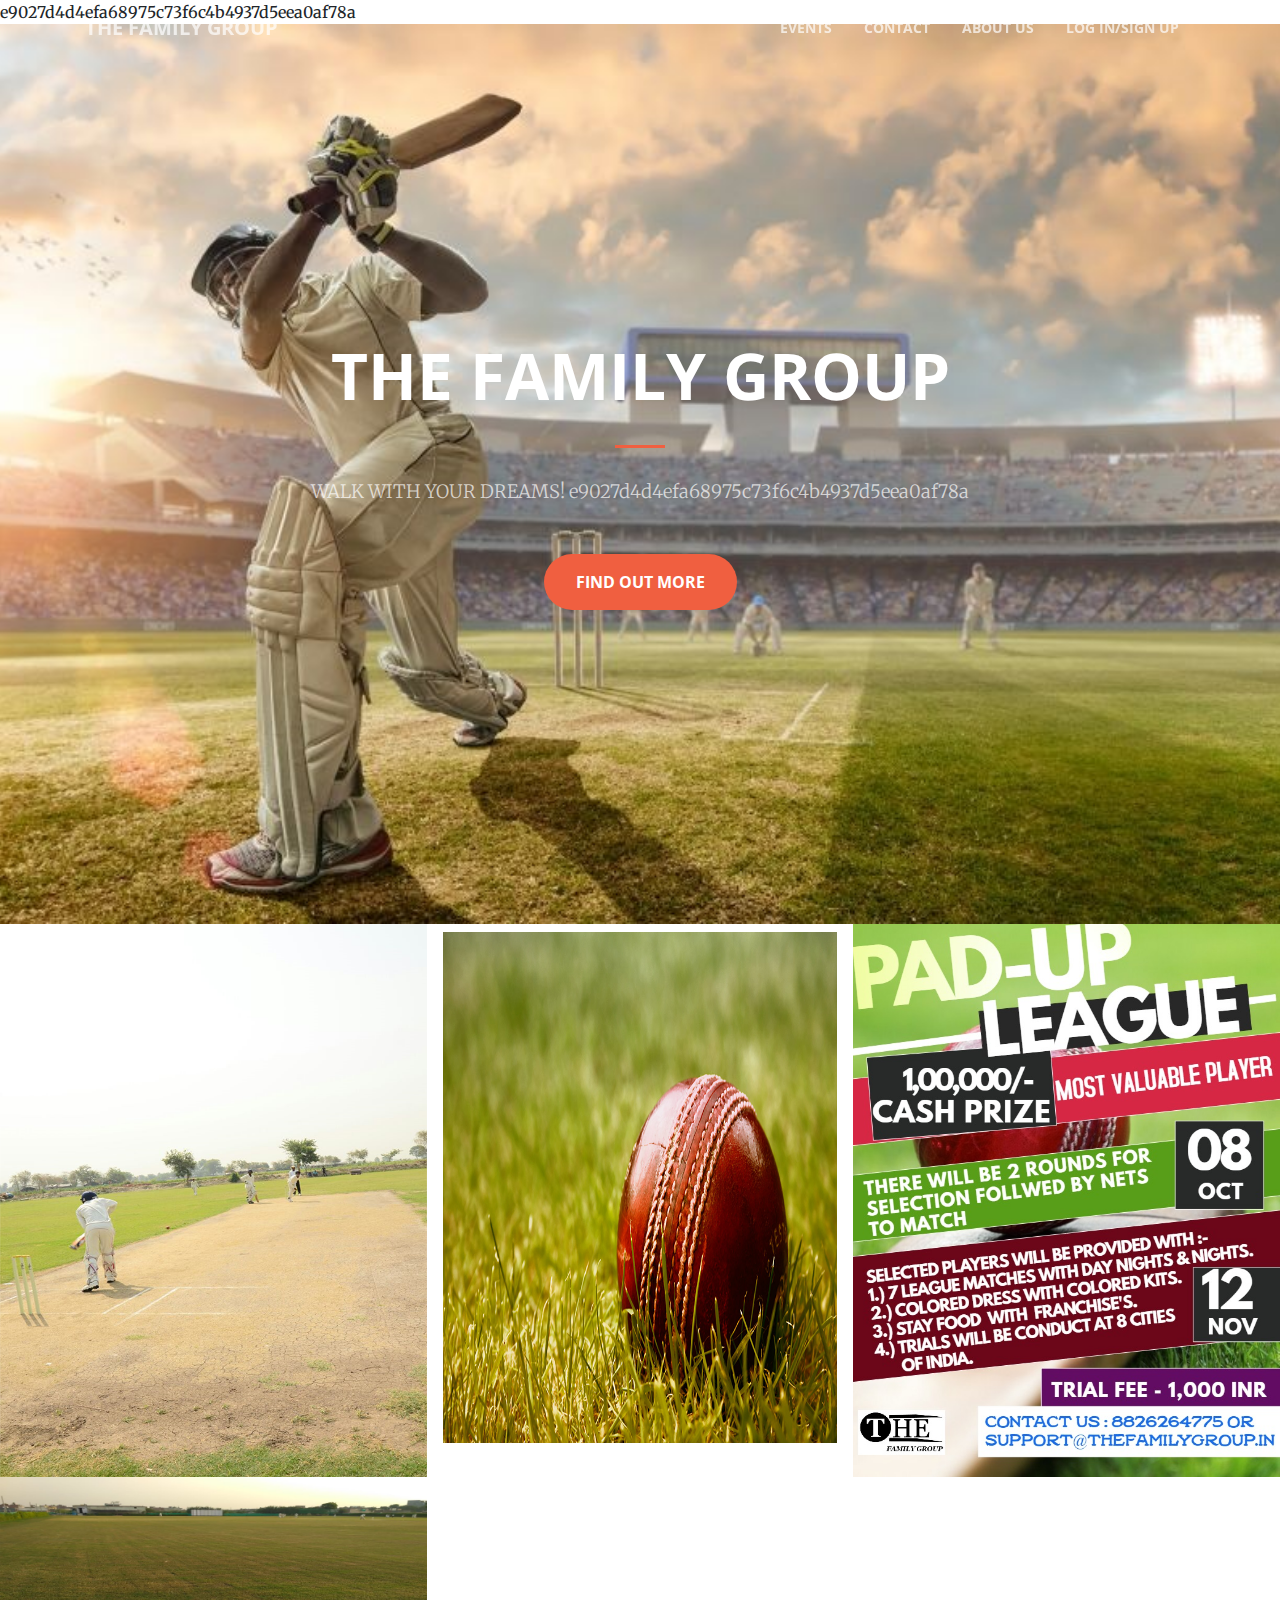
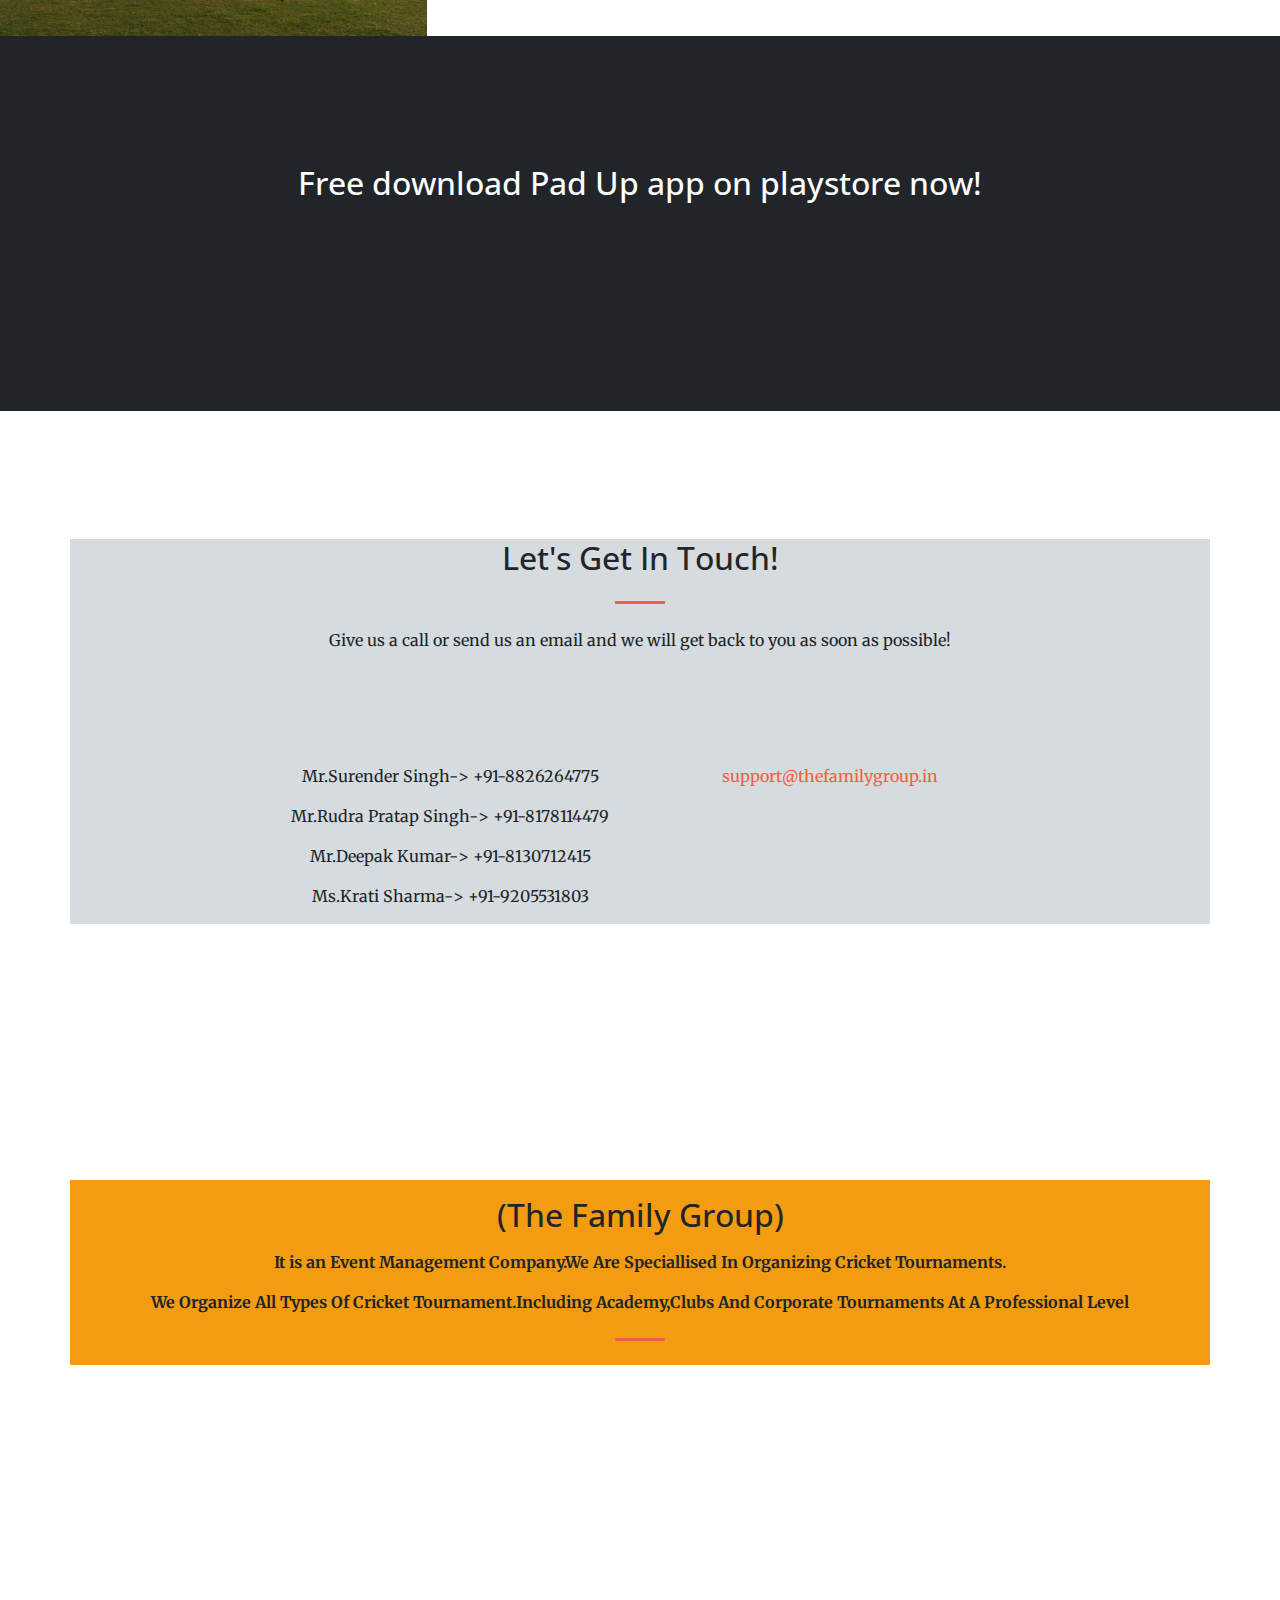
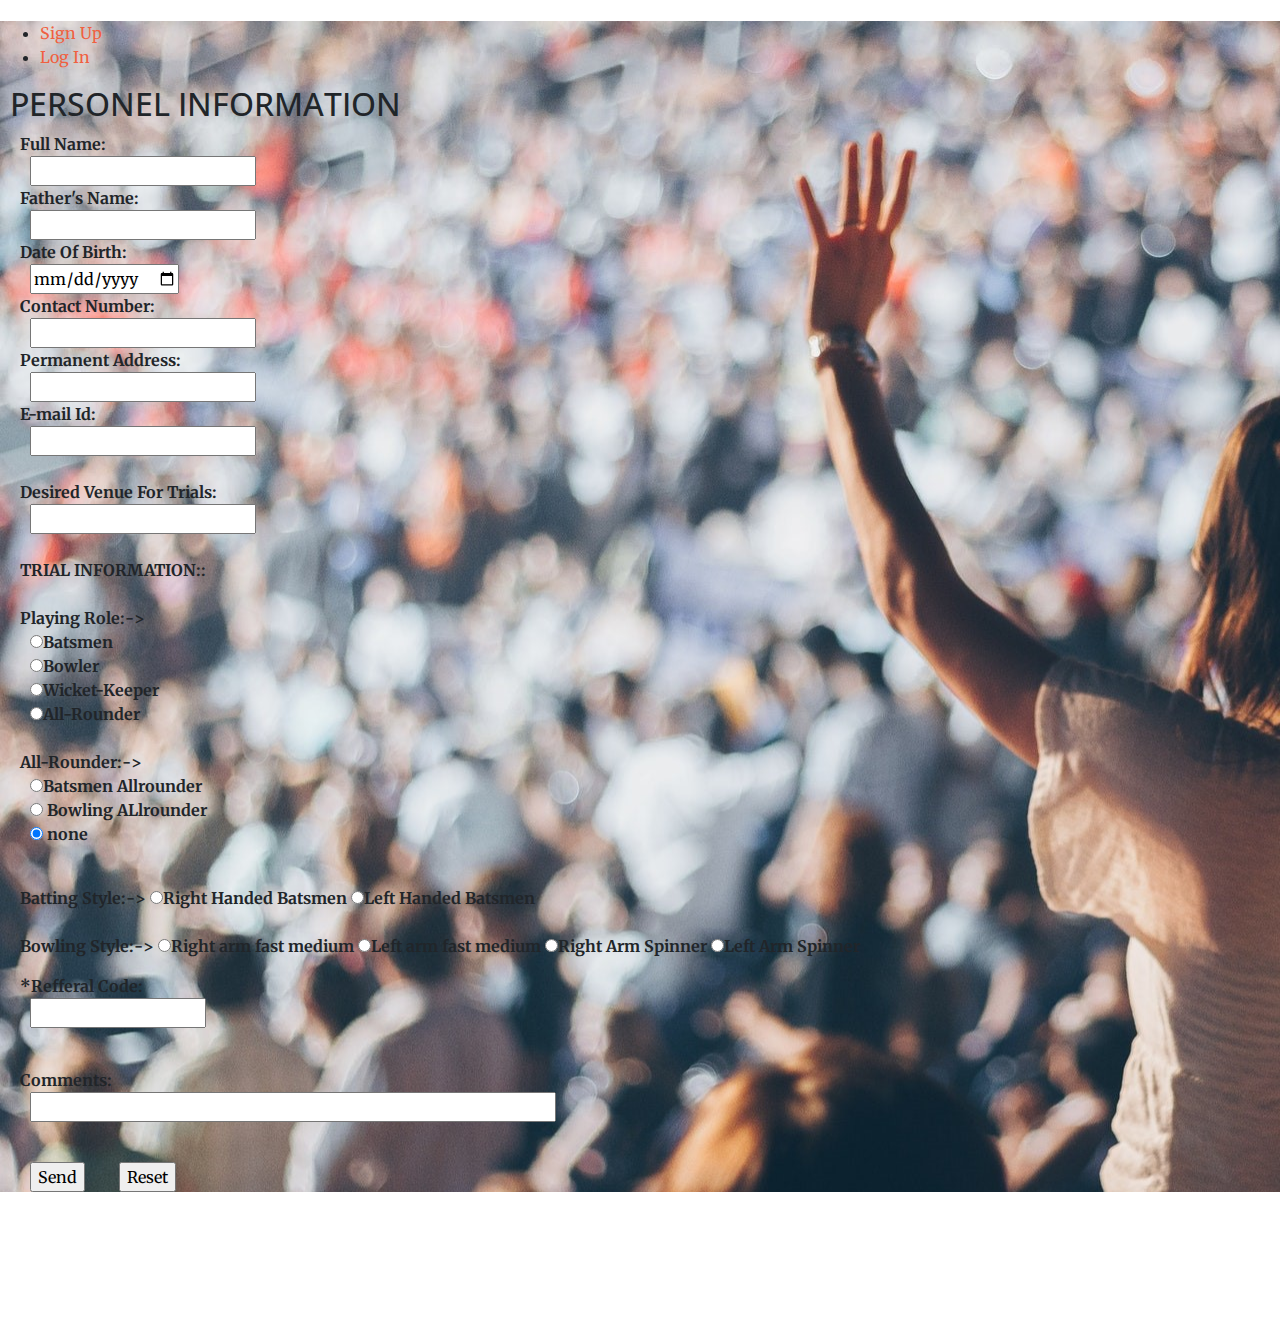
==== commit 4a69ca6a: ",," ====
--- a/index.html
+++ b/index.html
@@ -87,7 +87,7 @@
             <hr>
           </div>
           <div class="col-lg-8 mx-auto">
-            <p class="text-faded mb-5">WALK WITH YOUR DREAMS!</p>
+            <p class="text-faded mb-5">WALK WITH YOUR DREAMS! e9027d4d4efa68975c73f6c4b4937d5eea0af78a</p>
             <a class="btn btn-primary btn-xl js-scroll-trigger" href="#about">Find Out More</a>
 
           </div>
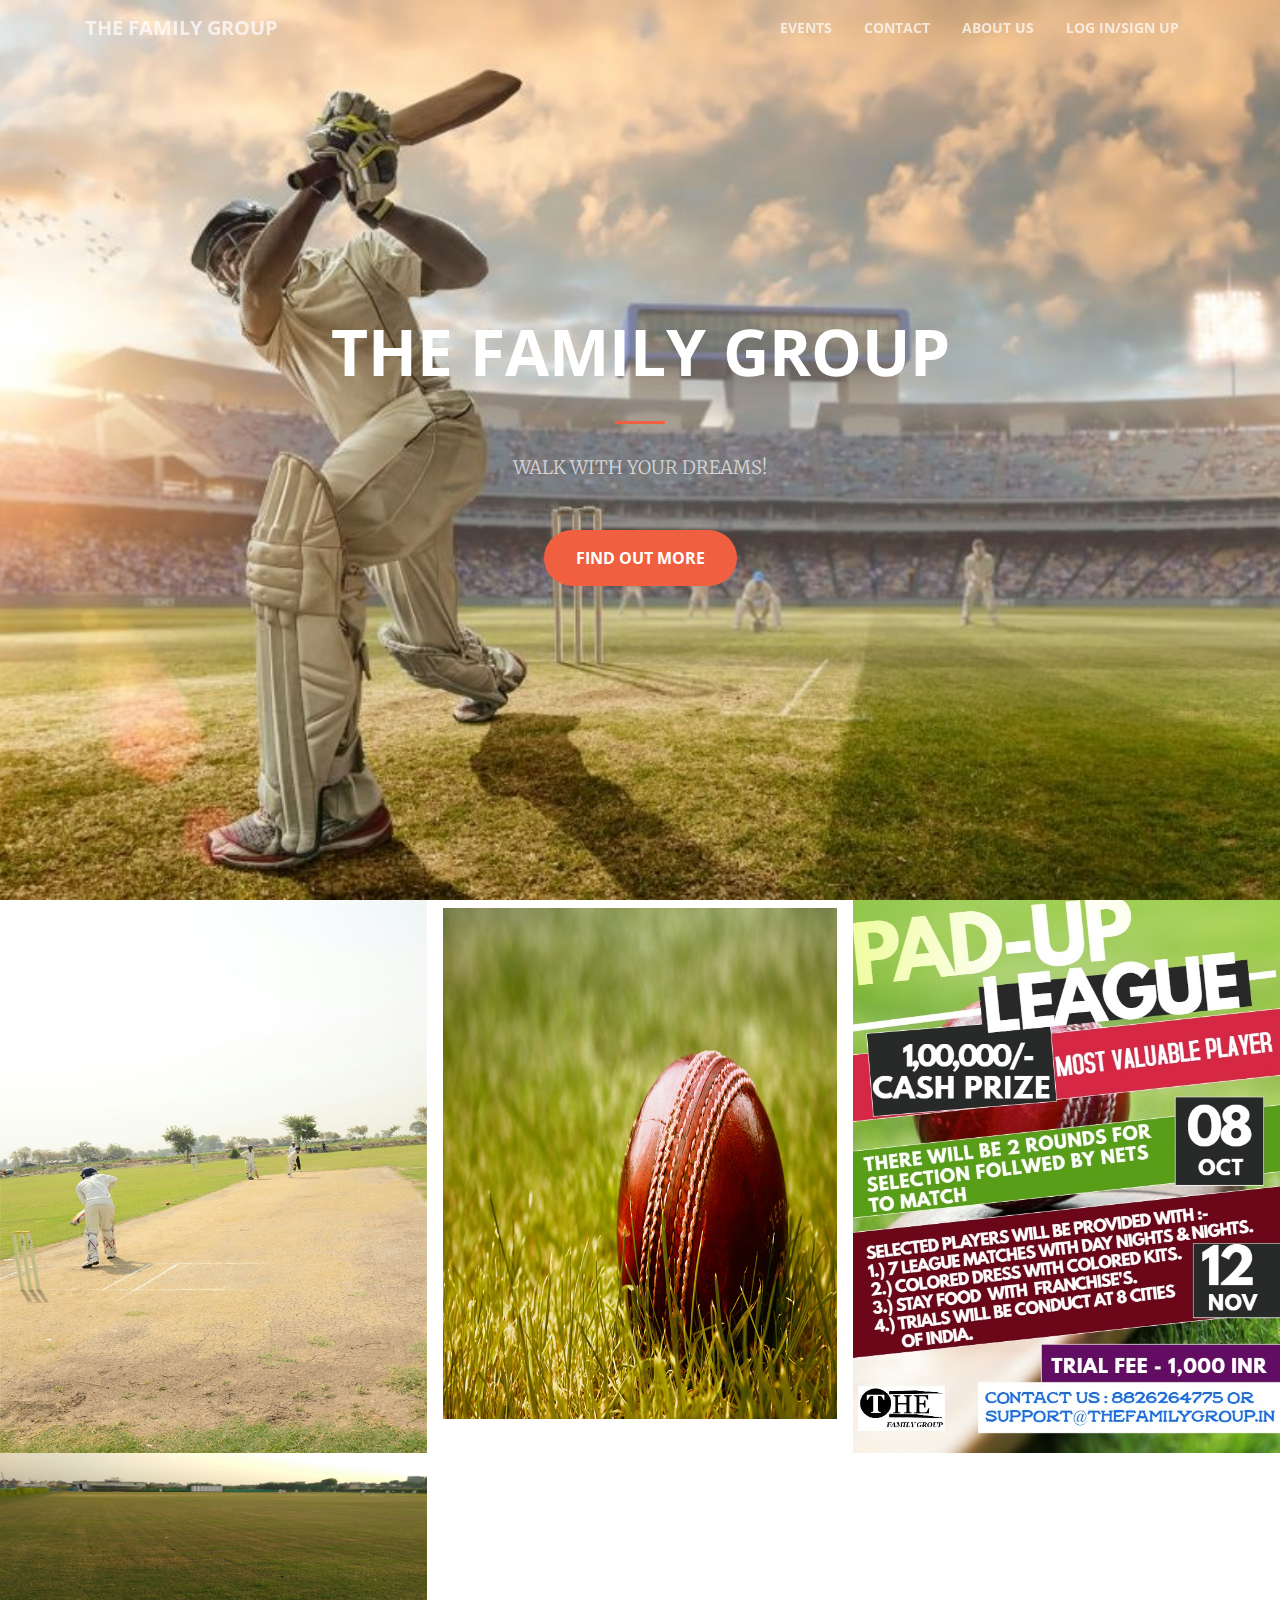
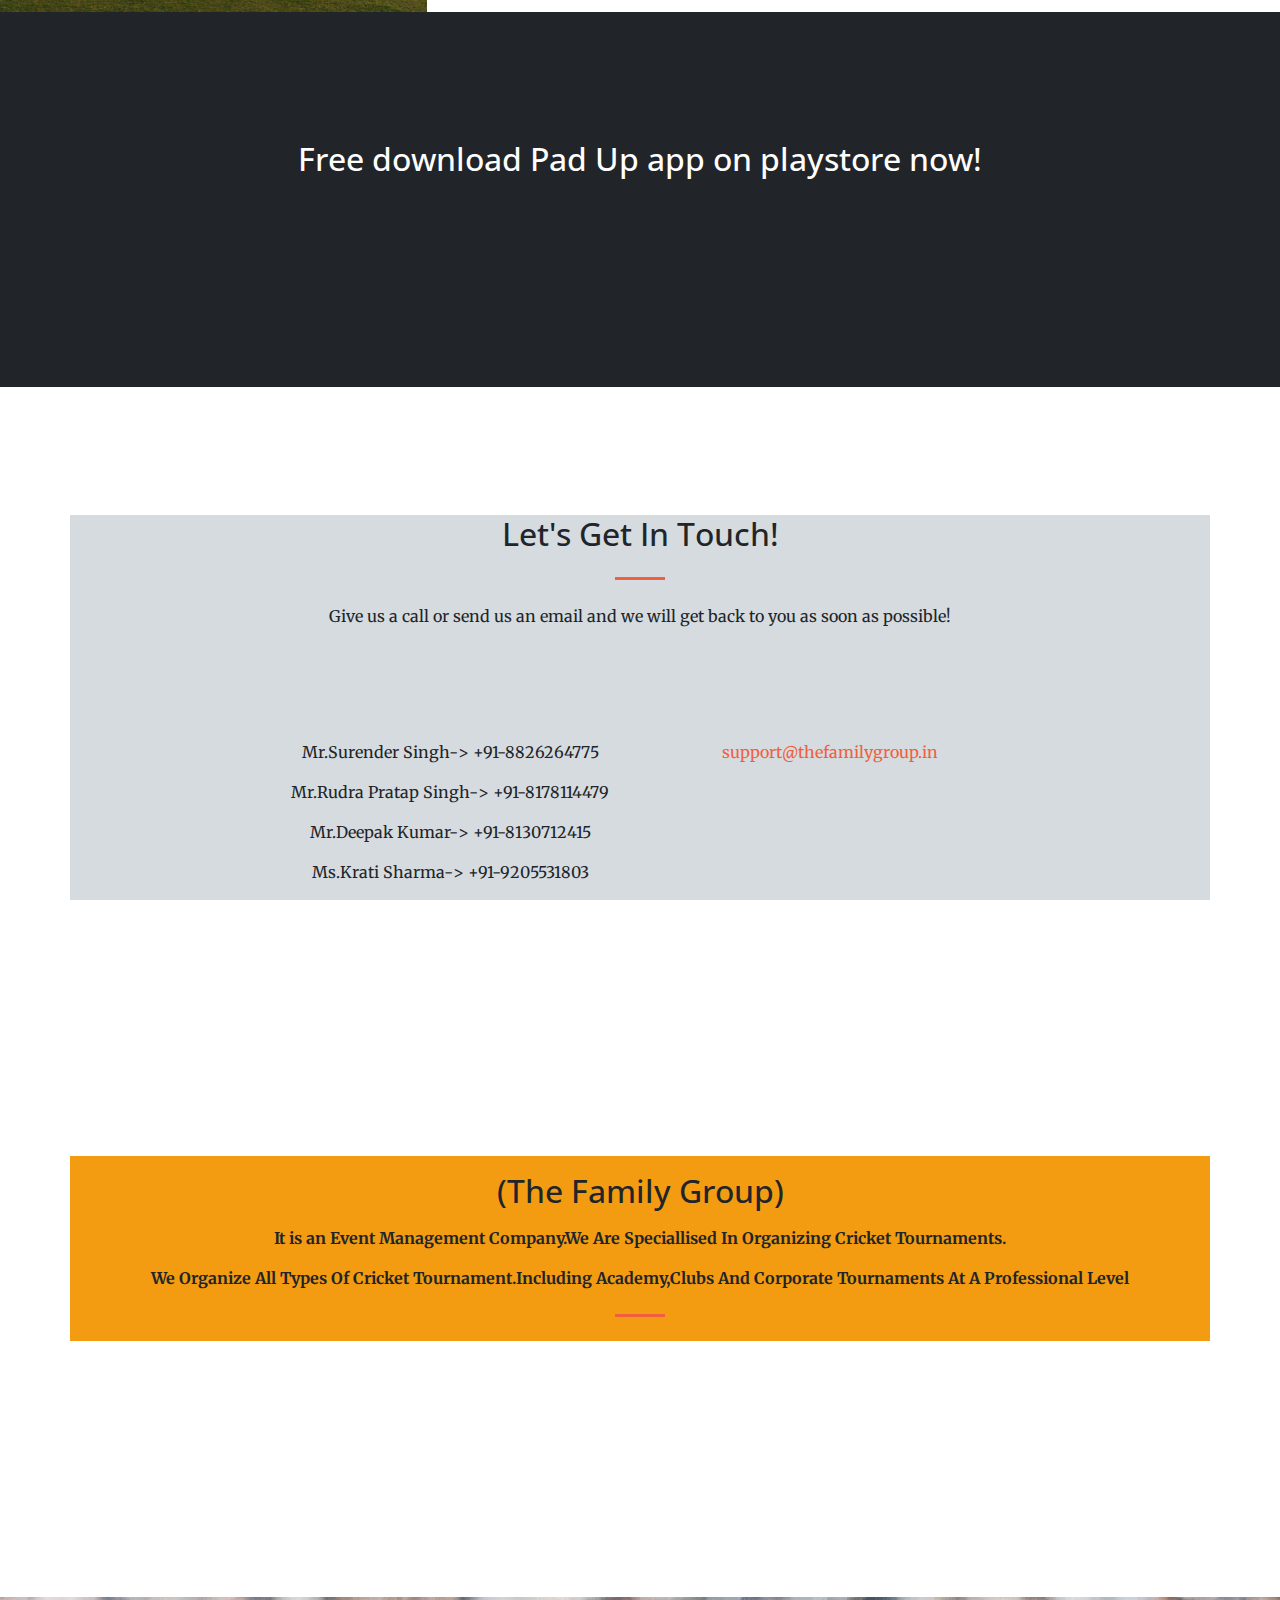
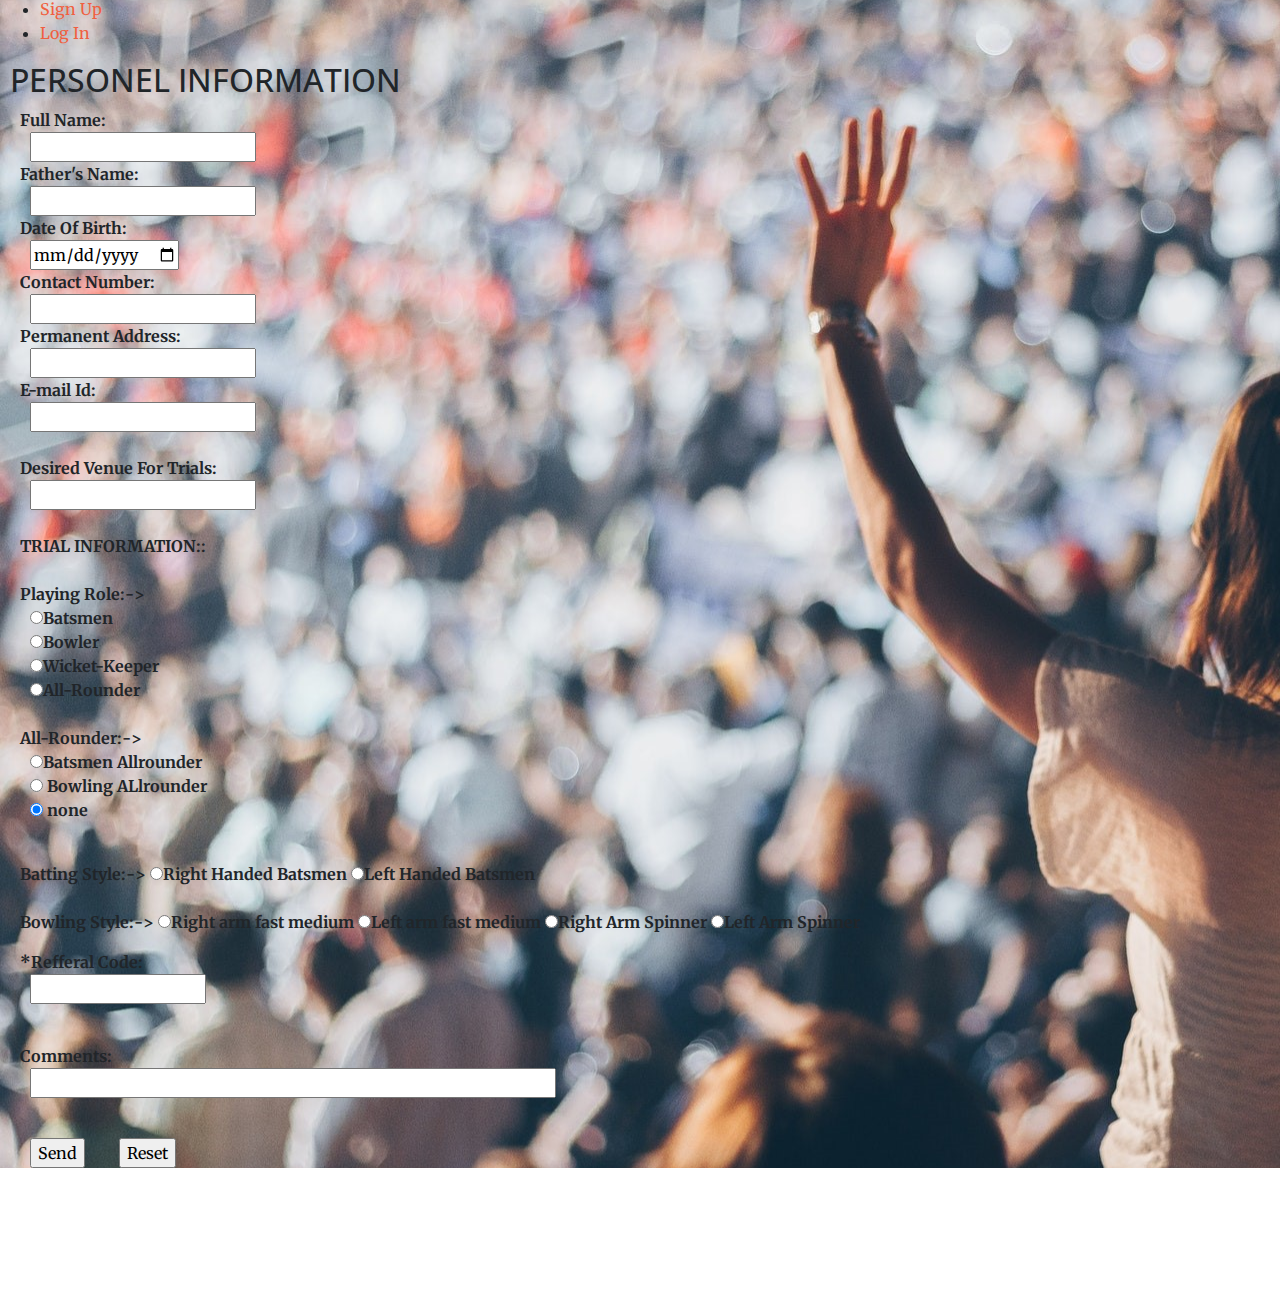
==== commit c5d827cd: "as" ====
--- a/index.html
+++ b/index.html
@@ -3,7 +3,7 @@
 <html lang="en">
 
   <head>
-  e9027d4d4efa68975c73f6c4b4937d5eea0af78a
+  
   <meta name="google-site-verification" content="Bz1xbDEUN2x4u8_cdzsS9X_2fEYzq78G2FIHJF-pLUI" />
   <!-- Global site tag (gtag.js) - Google Analytics -->
 	<script async src="https://www.googletagmanager.com/gtag/js?id=UA-121089173-1"></script>
@@ -87,7 +87,7 @@
             <hr>
           </div>
           <div class="col-lg-8 mx-auto">
-            <p class="text-faded mb-5">WALK WITH YOUR DREAMS! e9027d4d4efa68975c73f6c4b4937d5eea0af78a</p>
+            <p class="text-faded mb-5">WALK WITH YOUR DREAMS!</p>
             <a class="btn btn-primary btn-xl js-scroll-trigger" href="#about">Find Out More</a>
 
           </div>
